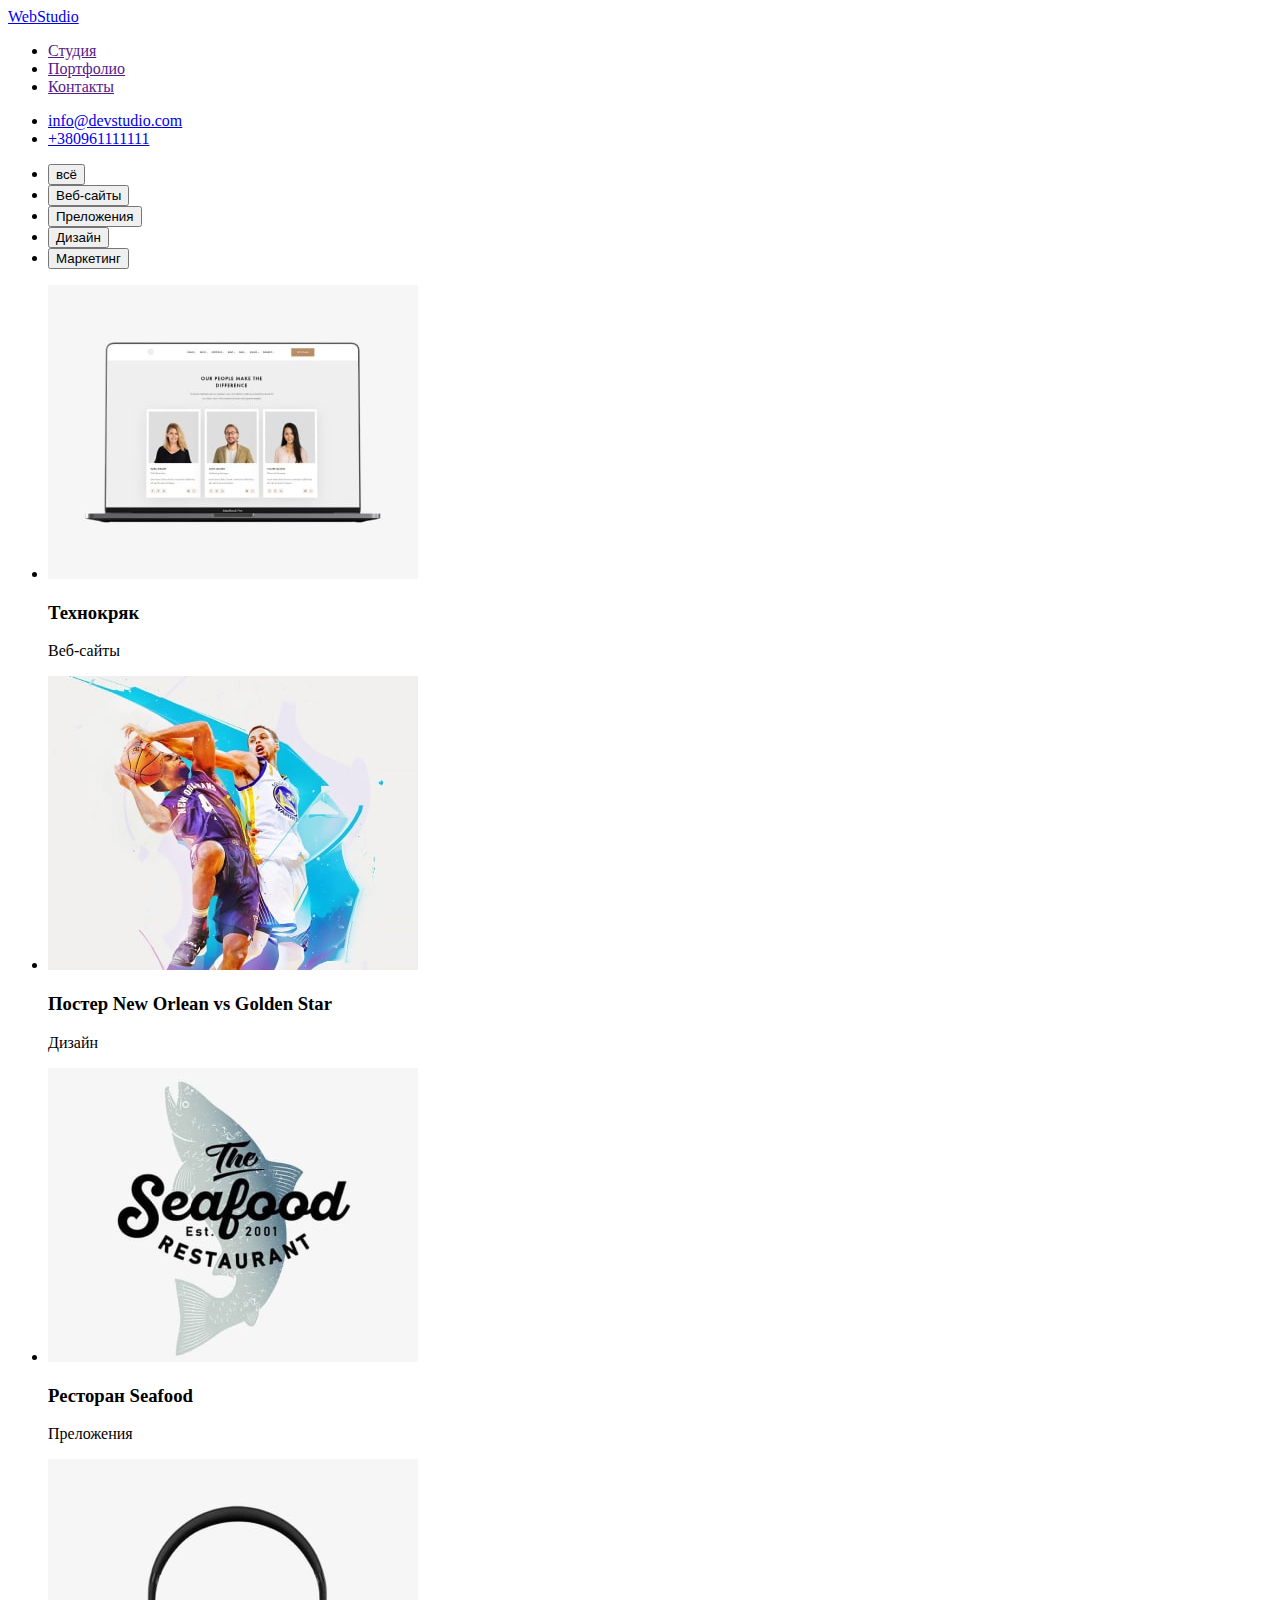
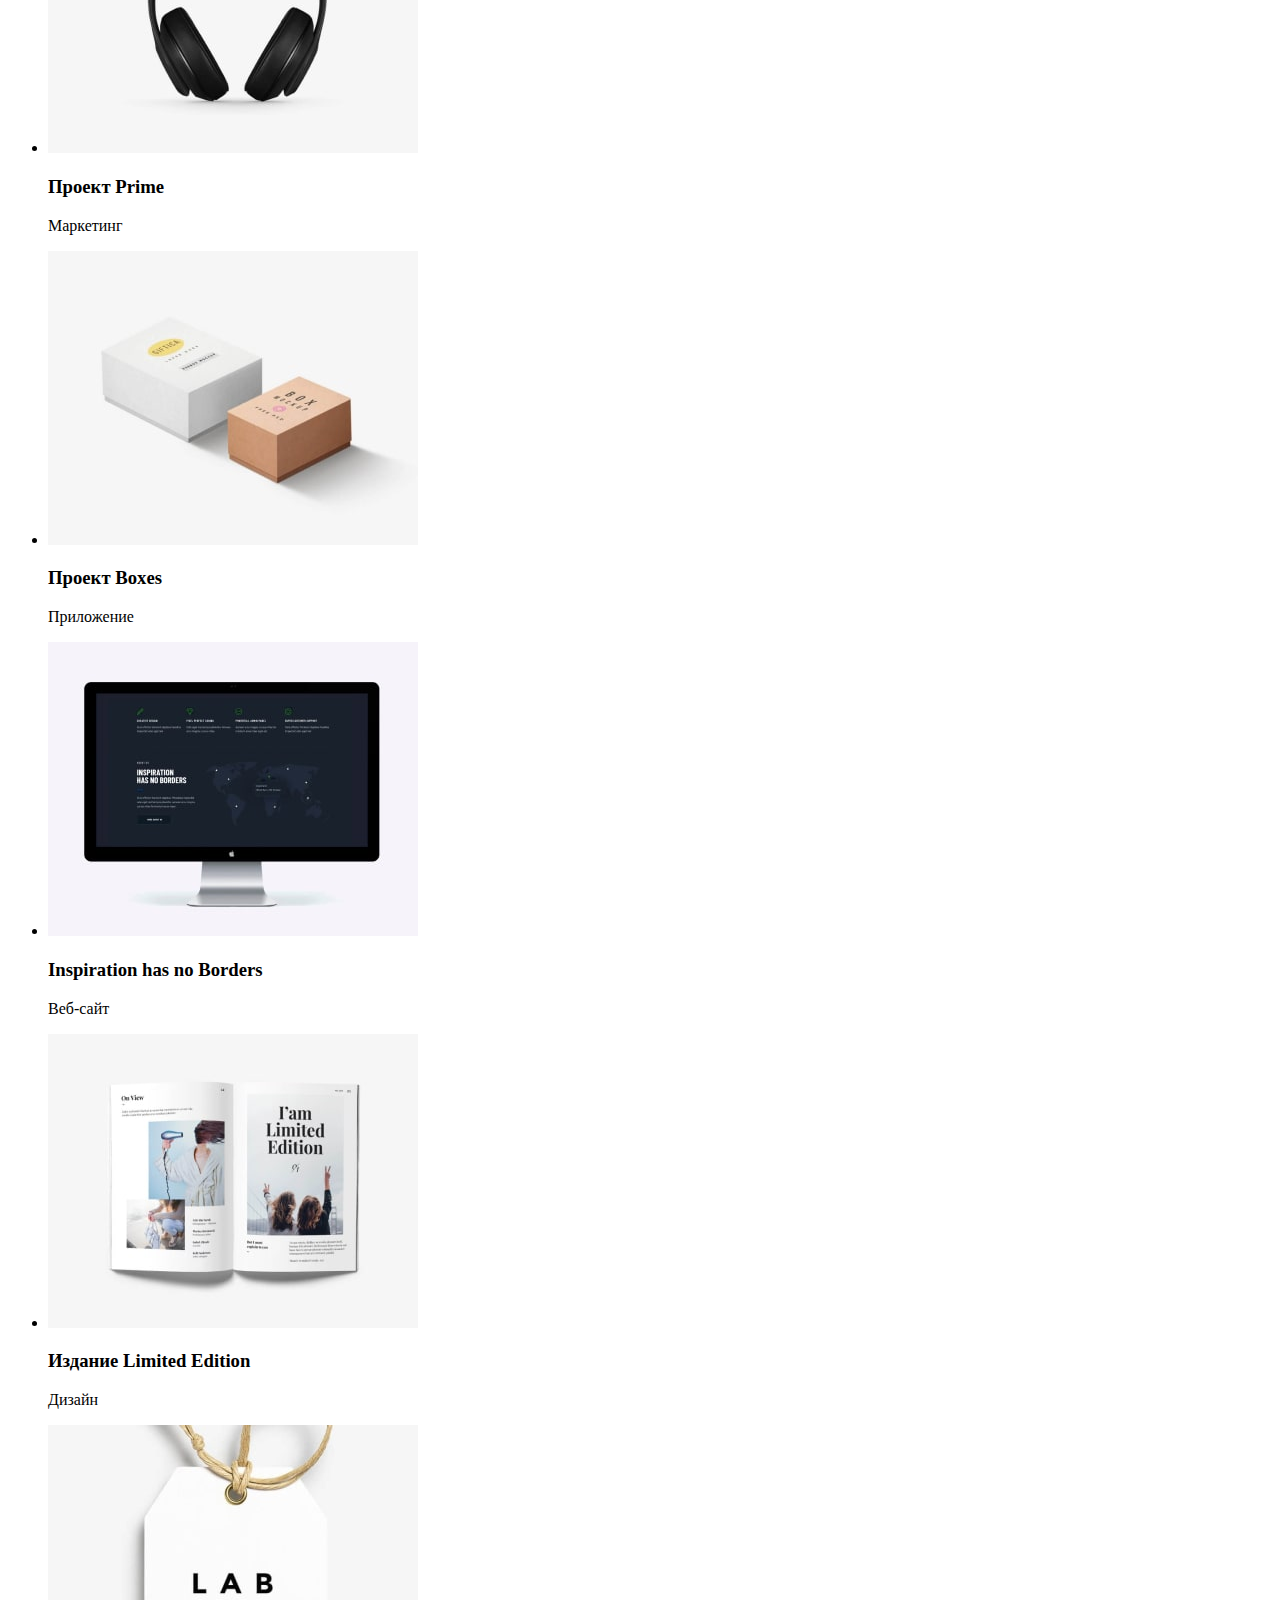
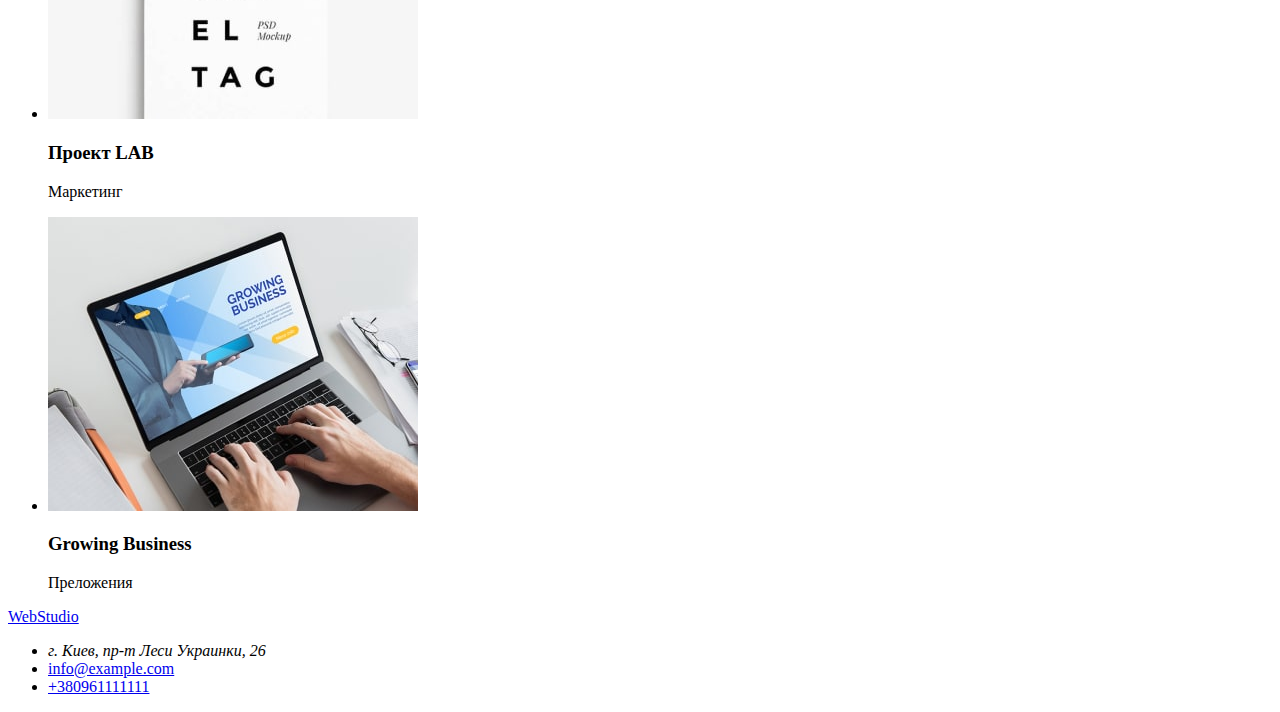
==== portfolio.html @ 6cdd1ad1 "part of CSS" ====
<!DOCTYPE html>
<html lang="ru">
    <head>
        <meta charset="UTF-8" />
        <meta http-equiv="X-UA-Compatible" content="IE=edge" />
        <meta name="viewport" content="width=device-width, initial-scale=1.0" />
        <title>Portfolio</title>
    </head>
    <body>
        <header>
            <nav>
                <a href="./index.html" class="logo">WebStudio</a>

                <ul class="site-nav list">
                    <li><a href="" class="link">Студия</a></li>
                    <li><a href="" class="link">Портфолио</a></li>
                    <li><a href="" class="link">Контакты</a></li>
                </ul>
            </nav>
            <ul class="auth-nav list">
                <li>
                <a href="mailto:info@devstudio.com">info@devstudio.com</a>
                </li>

                <li>
                <a href="tel:+380961111111">+380961111111</a>
                </li>
            </ul>
        </header>

        <!-- MAIN -->
        <main>
            <h1 hidden>Filter</h1>
            <div>
                <ul>
                    <li><button type="button">всё</button></li>
                    <li><button type="button">Веб-сайты</button></li>
                    <li><button type="button">Преложения</button></li>
                    <li><button type="button">Дизайн</button></li>
                    <li><button type="button">Маркетинг</button></li>
                </ul>
            </div>

            <section>
                <div>
                    <h2 hidden>Gallery</h2>
                    <ul>
                        <li>
                            <img src="./img/pf1.jpg"alt="технокряк" width="370" height="294" />
                            <h3 class="section-title">Технокряк</h3>
                            <p>Веб-сайты</p>
                        </li>
                    </ul>
                    <ul>
                        <li>
                            <img src="./img/pf2.jpg" alt="постер баскетбол" width="370" height="294" />
                            <h3 class="section-title">Постер New Orlean vs Golden Star</h3>
                            <p>Дизайн</p>
                        </li>
                    </ul>
                    <ul>
                        <li>
                            <img src="./img/pf3.jpg" alt="Ресторан Seafood" width="370" height="294" />
                            <h3 class="section-title">Ресторан Seafood</h3>
                            <p>Преложения</p>
                        </li>
                    </ul>
                    <ul>
                        <li>
                            <img src="./img/pf4.jpg" alt="Проект Prime" width="370" height="294" />
                            <h3 class="section-title">Проект Prime</h3>
                            <p>Маркетинг</p>
                        </li>
                    </ul>
                    <ul>
                        <li>
                            <img src="./img/pf5.jpg" alt="Проект Boxes" width="370" height="294" />
                            <h3 class="section-title">Проект Boxes</h3>
                            <p>Приложение</p>
                        </li>
                    </ul>
                    <ul>
                        <li>
                            <img src="./img/pf6.jpg" alt="Inspiration has no Borders" width="370" height="294" />
                            <h3 class="section-title">Inspiration has no Borders</h3>
                            <p>Веб-сайт</p>
                        </li>
                    </ul>
                    <ul>
                        <li>
                            <img src="./img/pf7.jpg" alt="Издание Limited Edition" width="370" height="294" />
                            <h3 class="section-title">Издание Limited Edition</h3>
                            <p>Дизайн</p>
                        </li>
                    </ul>
                    <ul>
                        <li>
                        <img src="./img/pf8.jpg" alt="Проект LAB" width="370" height="294" />
                        <h3 class="section-title">Проект LAB</h3>
                        <p>Маркетинг</p>
                        </li>
                    </ul>
                    <ul>
                        <li>
                            <img src="./img/pf9.jpg" alt="Growing Business" width="370" height="294" />
                            <h3 class="section-title">Growing Business</h3>
                            <p>Преложения</p>
                        </li>
                    </ul>
                </div>
            </section>
        </main>
        <!-- bottom line -->

        <footer>
        <a href="./index.html" class="logo">WebStudio</a>
        <ul>
            <li>
            <address>г. Киев, пр-т Леси Украинки, 26</address>
            </li>

            <li>
            <a href="mailto:info@example.com">info@example.com</a>
            </li>

            <li>
            <a href="tel:+380961111111">+380961111111</a>
            </li>
        </ul>
        </footer>
    </body>
</html>
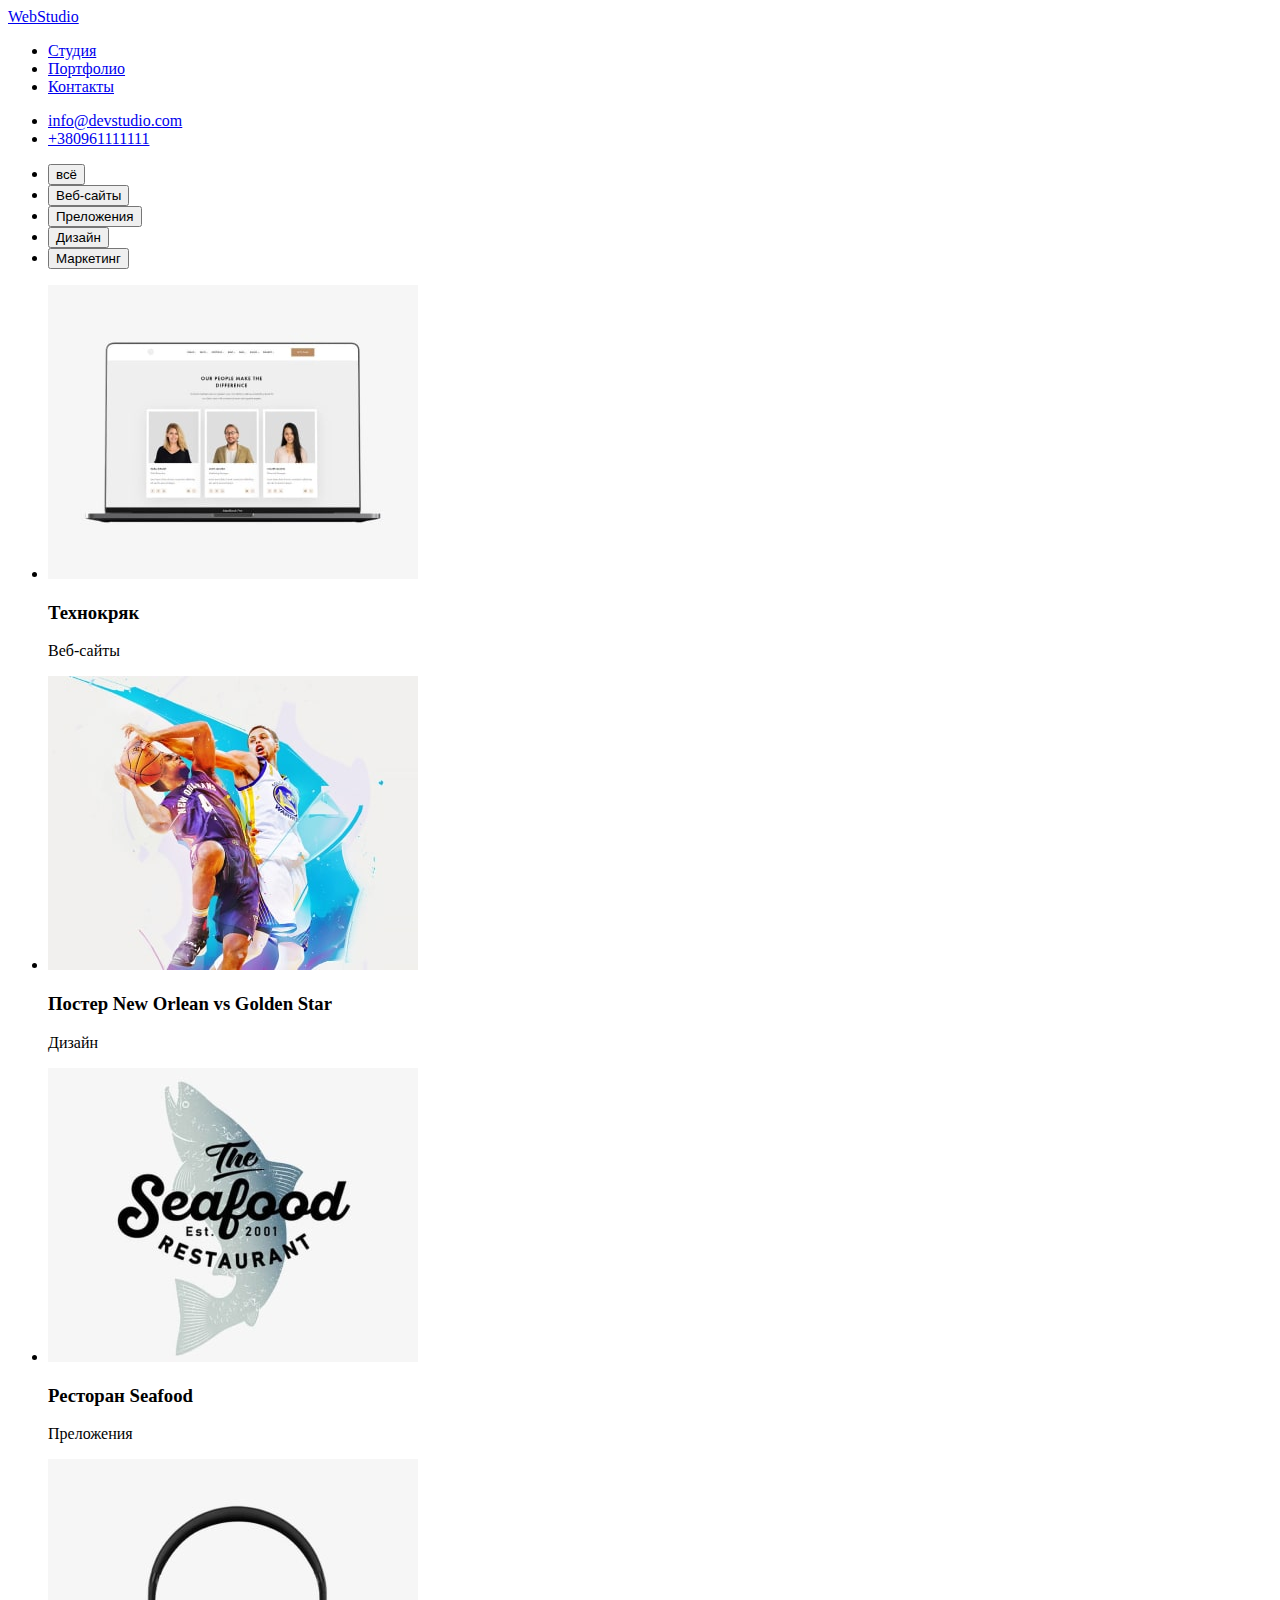
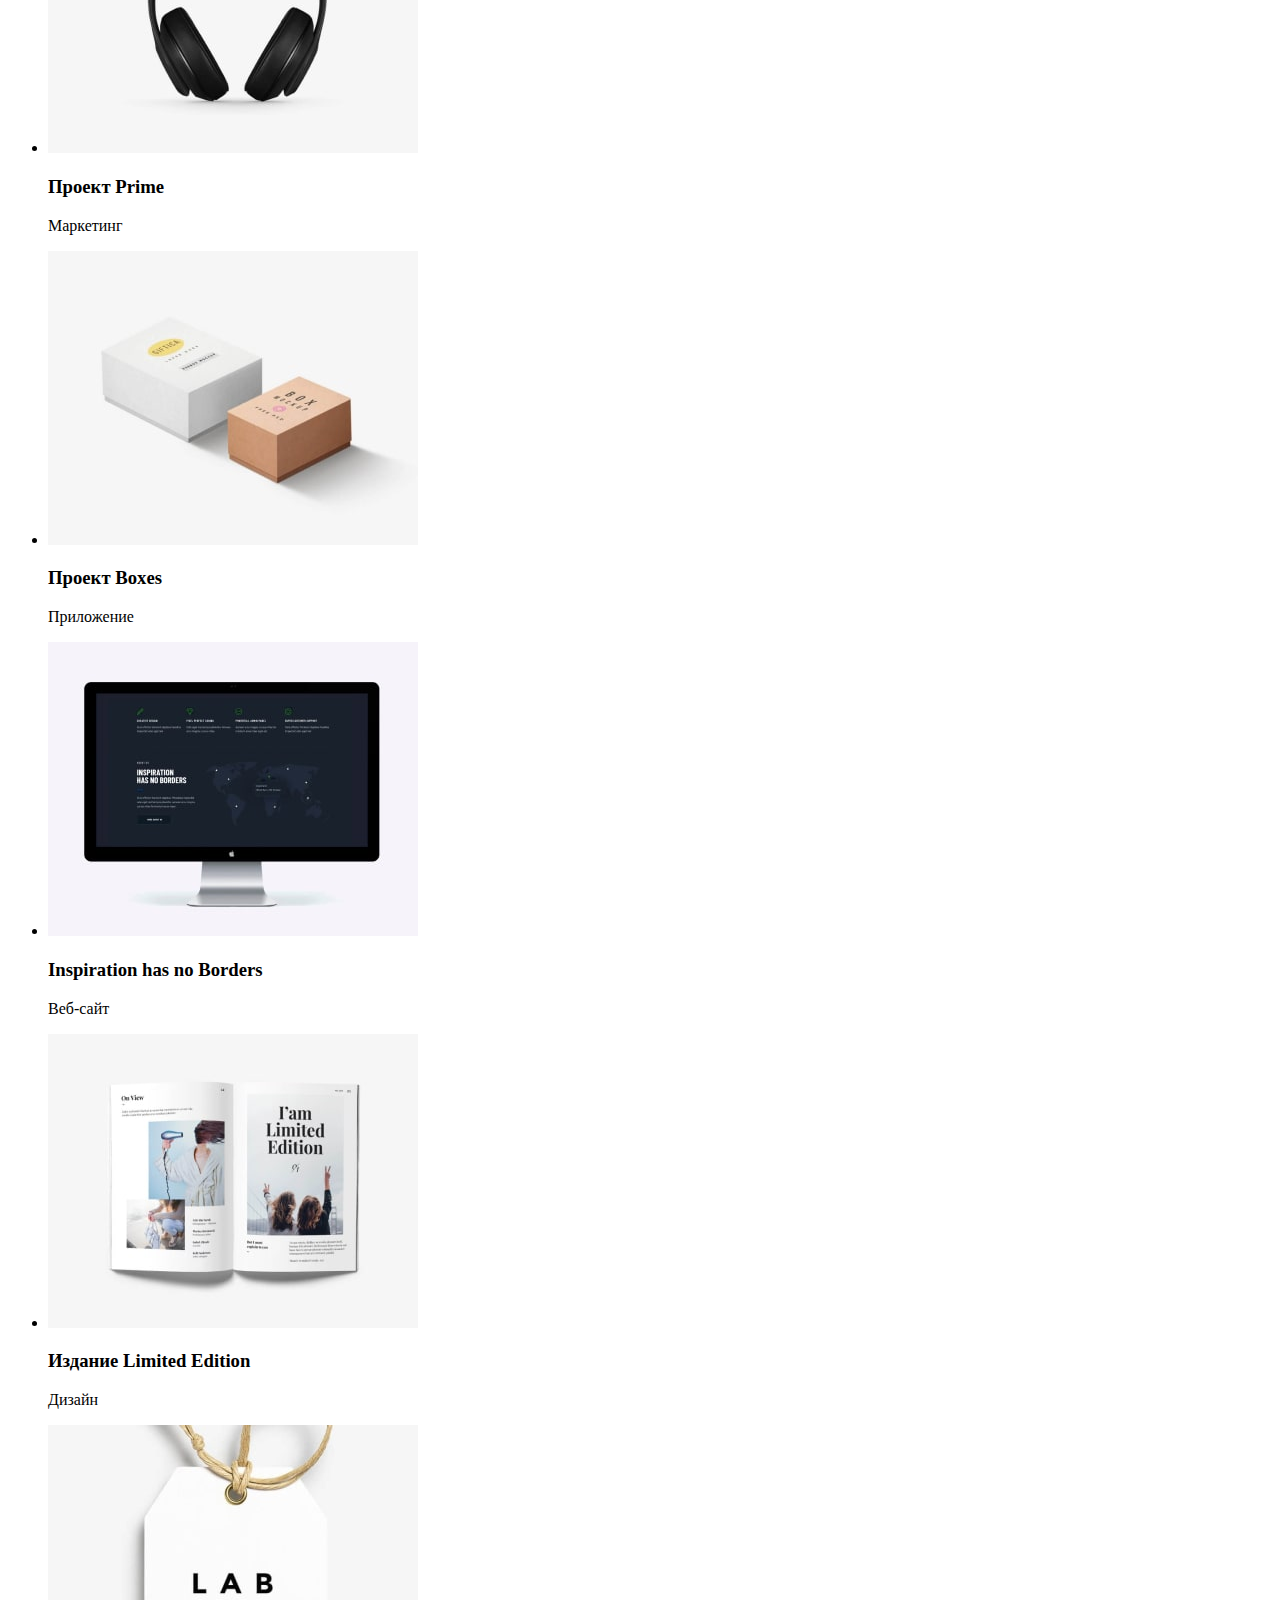
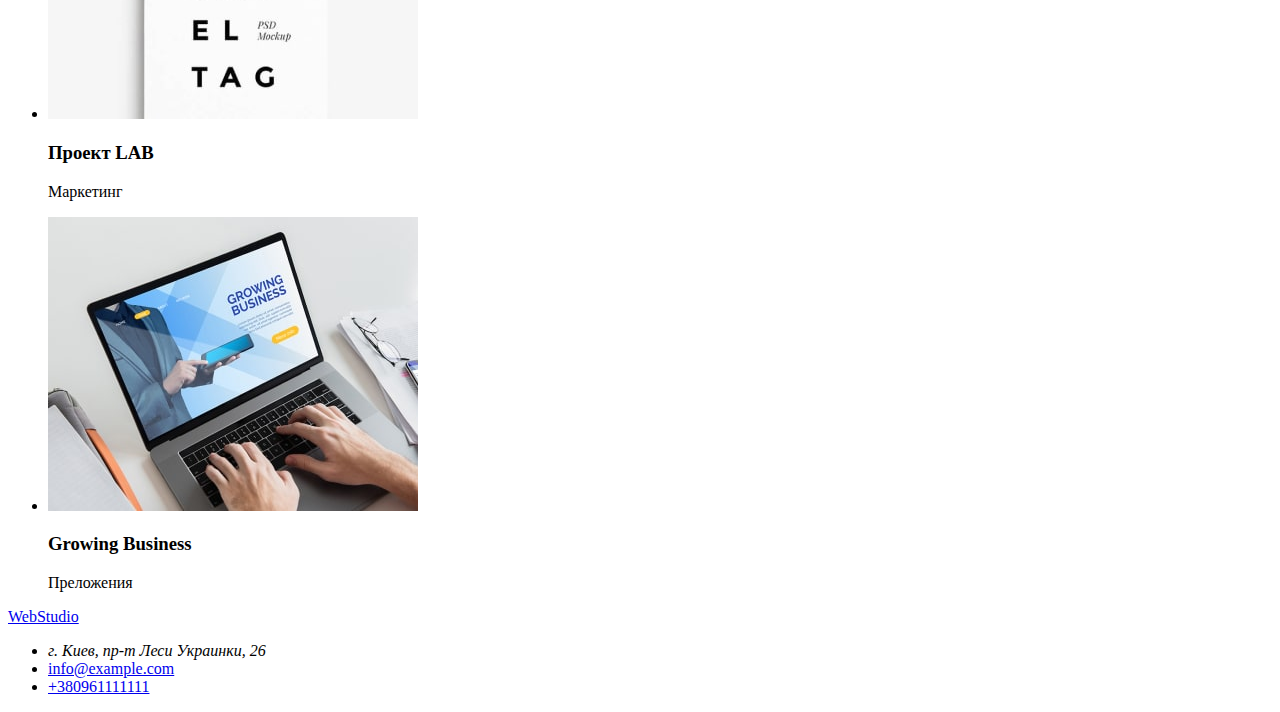
==== commit 62de67de: "the end 66%???" ====
--- a/portfolio.html
+++ b/portfolio.html
@@ -9,12 +9,12 @@
     <body>
         <header>
             <nav>
-                <a href="./index.html" class="logo">WebStudio</a>
+                <a href="./index.html" lang="en" class="logo">WebStudio</a>
 
                 <ul class="site-nav list">
-                    <li><a href="" class="link">Студия</a></li>
-                    <li><a href="" class="link">Портфолио</a></li>
-                    <li><a href="" class="link">Контакты</a></li>
+                    <li><a href="index.html" class="link">Студия</a></li>
+                    <li><a href="portfolio.html" class="link">Портфолио</a></li>
+                    <li><a href="#" class="link">Контакты</a></li>
                 </ul>
             </nav>
             <ul class="auth-nav list">
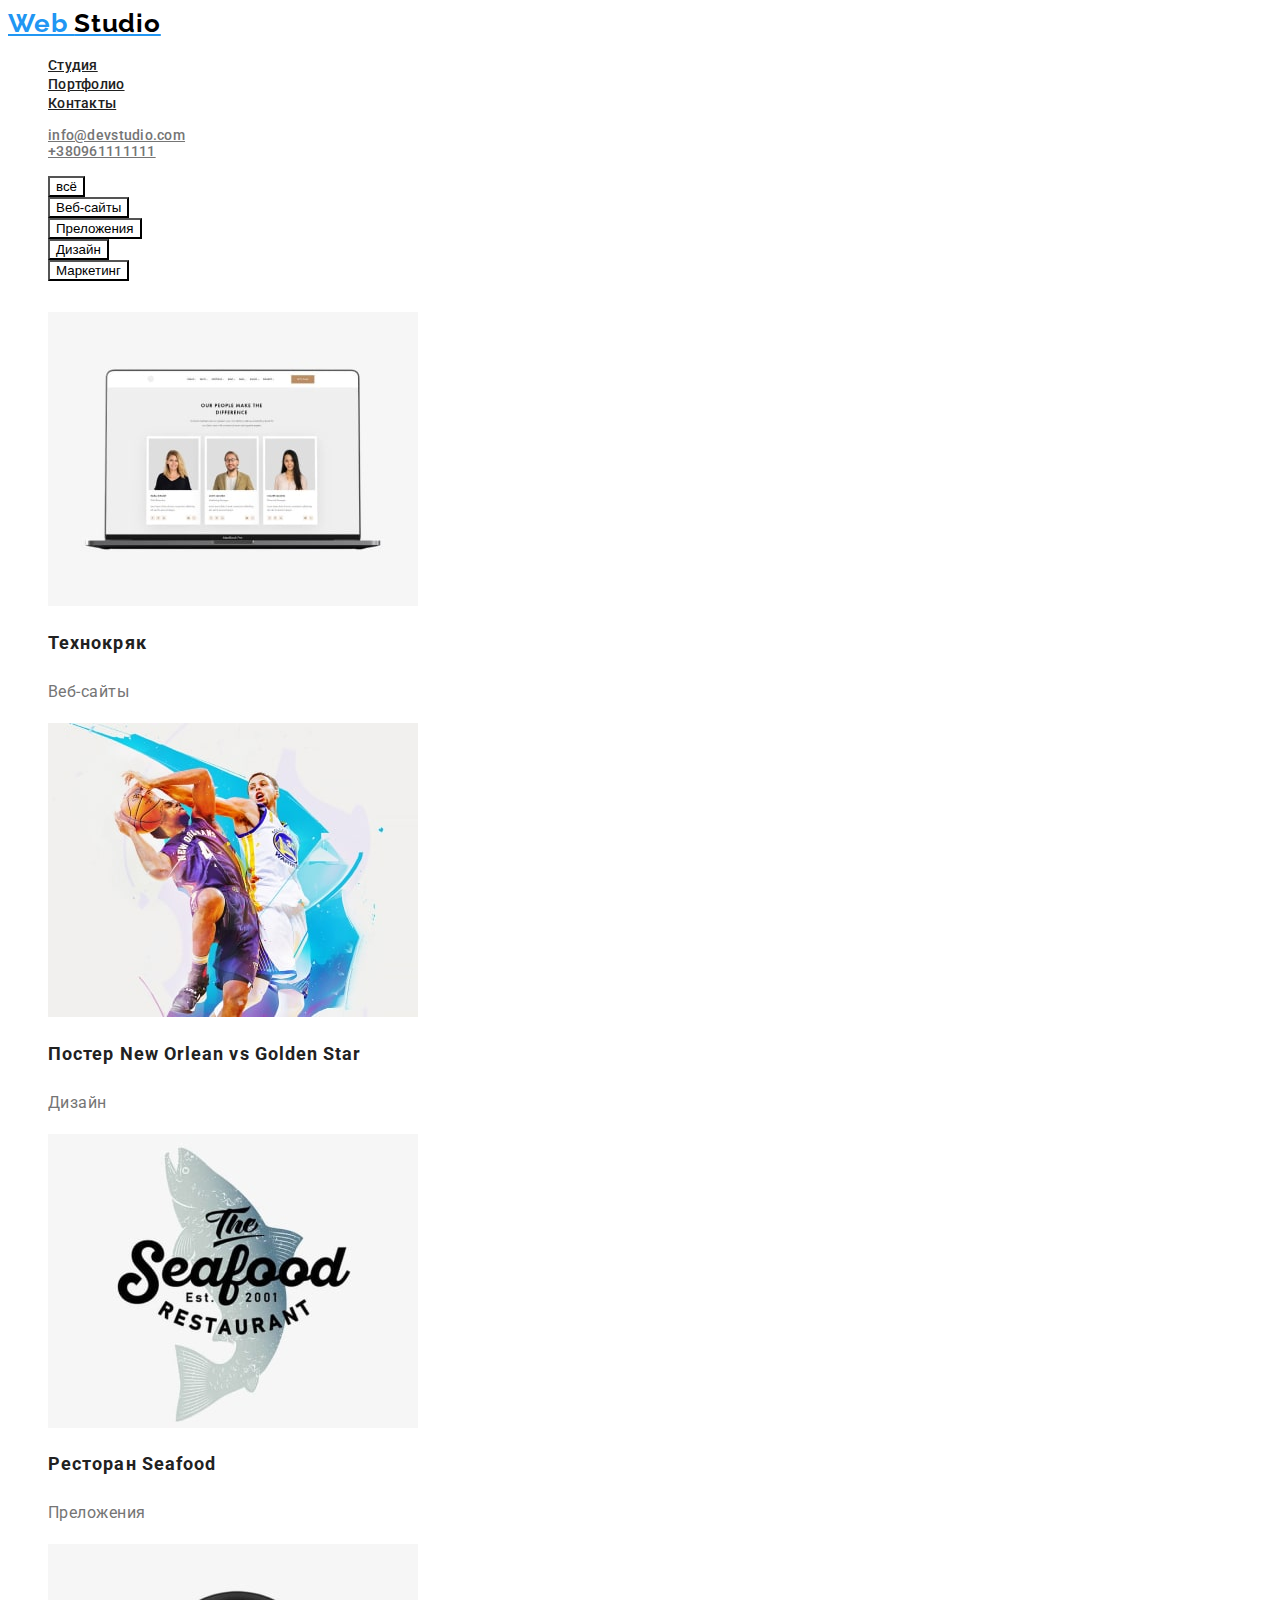
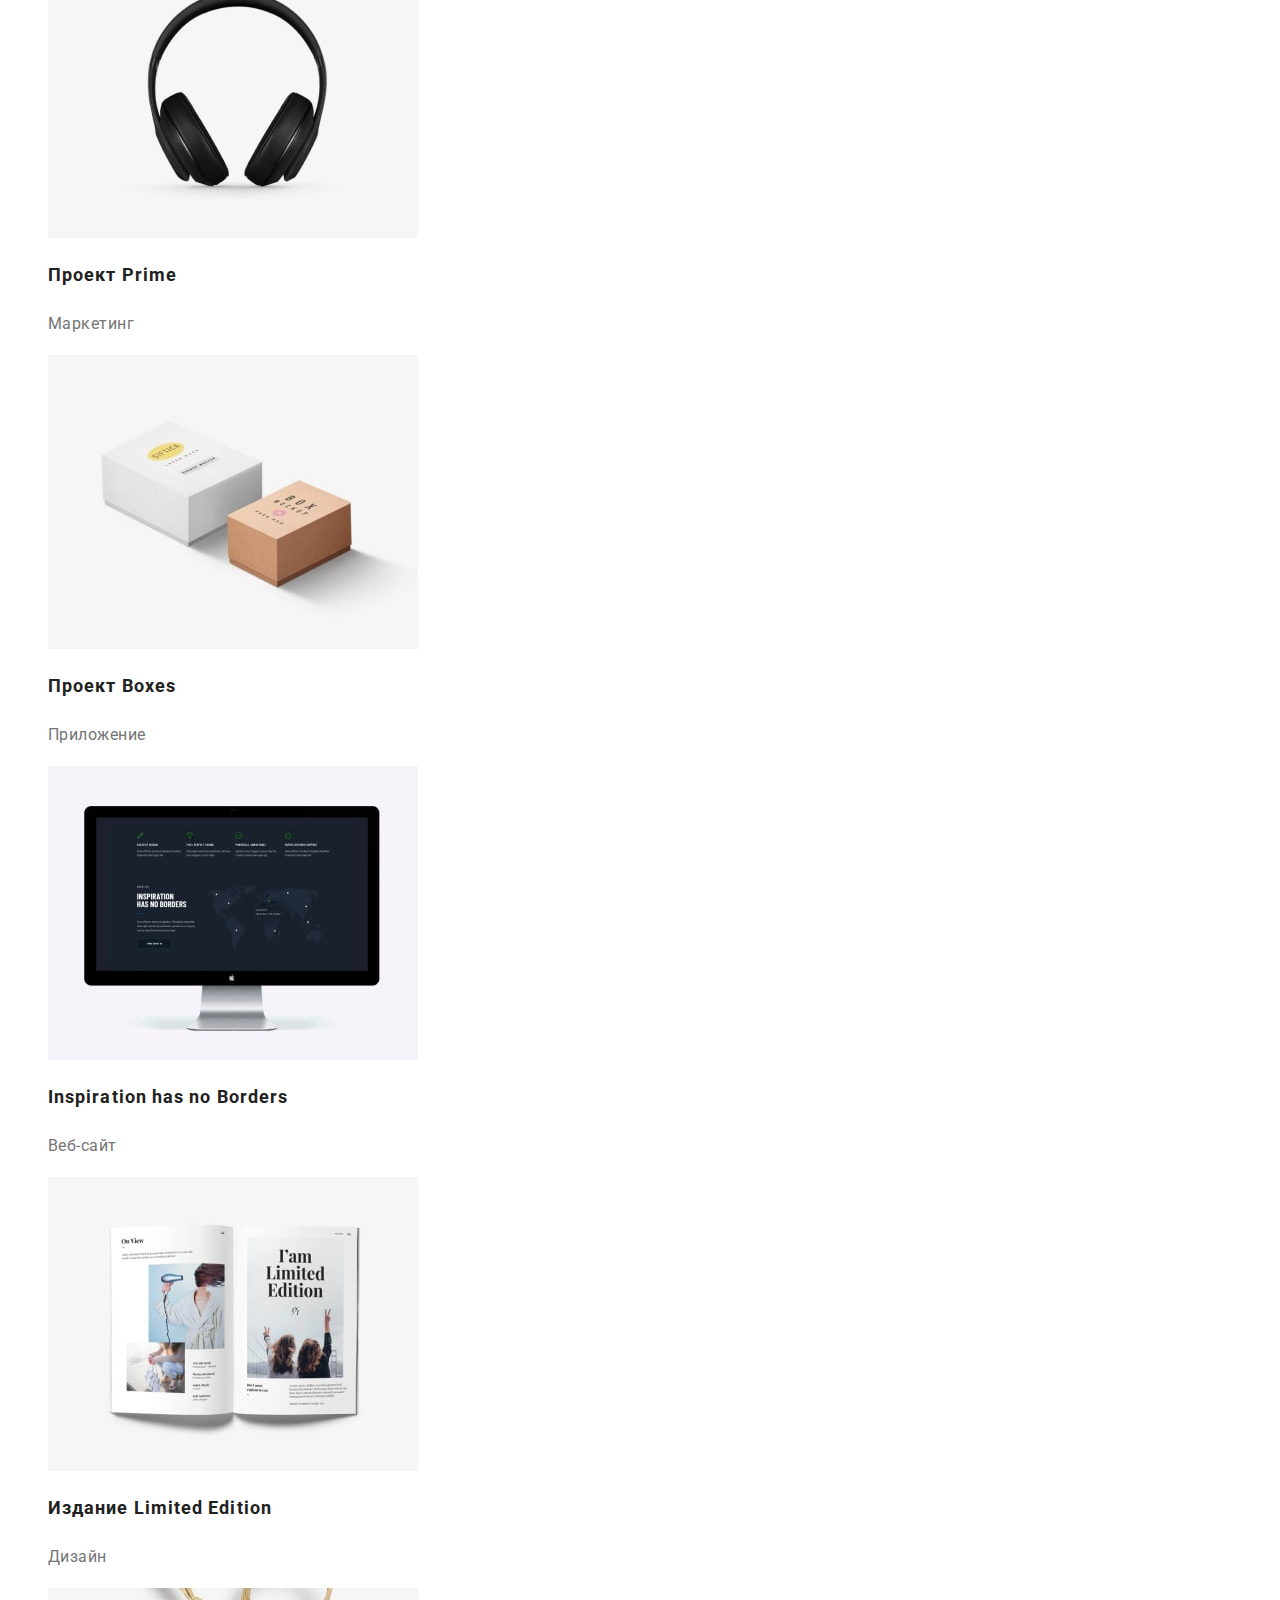
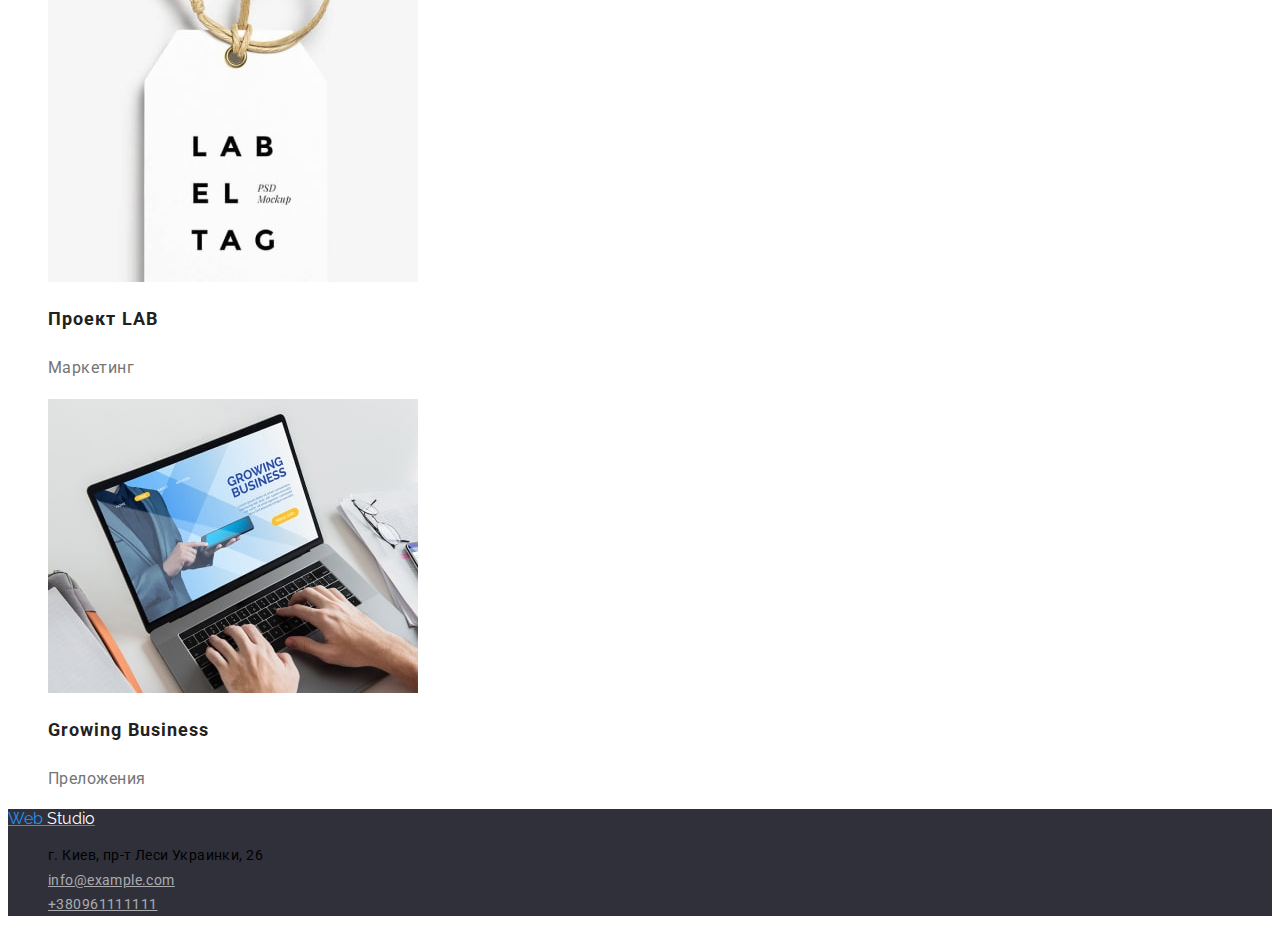
==== commit 9edfb293: "css in work" ====
--- a/portfolio.html
+++ b/portfolio.html
@@ -4,107 +4,119 @@
         <meta charset="UTF-8" />
         <meta http-equiv="X-UA-Compatible" content="IE=edge" />
         <meta name="viewport" content="width=device-width, initial-scale=1.0" />
-        <title>Portfolio</title>
+        <title>WebStudio</title>
+        <link rel="preconnect" href="https://fonts.googleapis.com" />
+        <link rel="preconnect" href="https://fonts.gstatic.com" crossorigin />
+        <link
+            href="https://fonts.googleapis.com/css2?family=Raleway:wght@700&family=Roboto:wght@400;500;700;900&display=swap"
+            rel="stylesheet" />
+
+        <link rel="stylesheet" href="./css/portfolio.css" />
     </head>
+
+        <!-- head line -->
+
     <body>
-        <header>
-            <nav>
-                <a href="./index.html" lang="en" class="logo">WebStudio</a>
-
-                <ul class="site-nav list">
-                    <li><a href="index.html" class="link">Студия</a></li>
-                    <li><a href="portfolio.html" class="link">Портфолио</a></li>
-                    <li><a href="#" class="link">Контакты</a></li>
+        <header class="header">
+            <nav class="header-nav">
+                <a href="./index.html" lang="en" class="header-logo">Web
+                    <span class="logo-accent">Studio</span></a>
+                <ul class="header-list">
+                    <li class="header-item"><a href="index.html" class="link">Студия</a></li>
+                    <li class="header-item"><a href="portfolio.html" class="link">Портфолио</a></li>
+                    <li class="header-item"><a href="#" class="link">Контакты</a></li>
                 </ul>
             </nav>
-            <ul class="auth-nav list">
-                <li>
-                <a href="mailto:info@devstudio.com">info@devstudio.com</a>
+            <ul class="contact">
+                <li class="contact-item">
+                    <a href="mailto:info@devstudio.com" class="contact-link">info@devstudio.com</a>
                 </li>
-
-                <li>
-                <a href="tel:+380961111111">+380961111111</a>
+        
+                <li class="contact-item">
+                    <a href="tel:+380961111111" class="contact-link">+380961111111</a>
                 </li>
             </ul>
         </header>
 
-        <!-- MAIN -->
+        <!-- FILTER -->
+
         <main>
-            <h1 hidden>Filter</h1>
-            <div>
-                <ul>
-                    <li><button type="button">всё</button></li>
-                    <li><button type="button">Веб-сайты</button></li>
-                    <li><button type="button">Преложения</button></li>
-                    <li><button type="button">Дизайн</button></li>
-                    <li><button type="button">Маркетинг</button></li>
+            <div class="filter">
+                <ul class="filter-list">
+                    <li class="filter-button"><button type="button" class="filter-link">всё</button></li>
+                    <li class="filter-button"><button type="button" class="filter-link">Веб-сайты</button></li>
+                    <li class="filter-button"><button type="button" class="filter-link">Преложения</button></li>
+                    <li class="filter-button"><button type="button" class="filter-link">Дизайн</button></li>
+                    <li class="filter-button"><button type="button" class="filter-link">Маркетинг</button></li>
                 </ul>
             </div>
 
+        <!-- MAIN -->
+
             <section>
-                <div>
-                    <h2 hidden>Gallery</h2>
-                    <ul>
-                        <li>
-                            <img src="./img/pf1.jpg"alt="технокряк" width="370" height="294" />
-                            <h3 class="section-title">Технокряк</h3>
-                            <p>Веб-сайты</p>
+                <div class="main">
+                    <h1 class="hidden-gallery">Gallery</h1>
+                    <ul class="main-list">
+                        <li class="main-item">
+                            <img class="main-icon" src="./img/pf1.jpg"alt="технокряк" width="370" height="294" />
+                            <h2 class="main-title">Технокряк</h2>
+                            <p class="main-text">Веб-сайты</p>
                         </li>
                     </ul>
                     <ul>
                         <li>
-                            <img src="./img/pf2.jpg" alt="постер баскетбол" width="370" height="294" />
-                            <h3 class="section-title">Постер New Orlean vs Golden Star</h3>
-                            <p>Дизайн</p>
+                            <img class="main-icon" src="./img/pf2.jpg" alt="постер баскетбол" width="370" height="294" />
+                            <h2 class="main-title">Постер <sapn lang="en">New Orlean vs Golden Star</sapn></h2>
+                            <p class="main-text">Дизайн</p>
                         </li>
                     </ul>
                     <ul>
                         <li>
-                            <img src="./img/pf3.jpg" alt="Ресторан Seafood" width="370" height="294" />
-                            <h3 class="section-title">Ресторан Seafood</h3>
-                            <p>Преложения</p>
+                            <img class="main-icon" src="./img/pf3.jpg" alt="Ресторан Seafood" width="370" height="294" />
+                            <h2 class="main-title">Ресторан <span lang="en">Seafood</span></h2>
+                            <p class="main-text">Преложения</p>
                         </li>
                     </ul>
                     <ul>
                         <li>
-                            <img src="./img/pf4.jpg" alt="Проект Prime" width="370" height="294" />
-                            <h3 class="section-title">Проект Prime</h3>
-                            <p>Маркетинг</p>
+                            <img class="main-icon" src="./img/pf4.jpg" alt="Проект Prime" width="370" height="294" />
+                            <h2 class="main-title">Проект <span lang="en">Prime</span></h2>
+                            <p class="main-text">Маркетинг</p>
                         </li>
                     </ul>
                     <ul>
                         <li>
-                            <img src="./img/pf5.jpg" alt="Проект Boxes" width="370" height="294" />
-                            <h3 class="section-title">Проект Boxes</h3>
-                            <p>Приложение</p>
+                            <img class="main-icon" src="./img/pf5.jpg" alt="Проект Boxes" width="370" height="294" />
+                            <h2 class="main-title">Проект <span lang="en">Boxes</span></h2>
+                            <p class="main-text">Приложение</p>
                         </li>
                     </ul>
                     <ul>
                         <li>
-                            <img src="./img/pf6.jpg" alt="Inspiration has no Borders" width="370" height="294" />
-                            <h3 class="section-title">Inspiration has no Borders</h3>
-                            <p>Веб-сайт</p>
+                            <img class="main-icon" src="./img/pf6.jpg" alt="Inspiration has no Borders" width="370" height="294" />
+                            <h2 class="main-title"><span lang="en">Inspiration has no Borders</span></h2>
+                            <p class="main-text">Веб-сайт</p>
                         </li>
                     </ul>
                     <ul>
                         <li>
-                            <img src="./img/pf7.jpg" alt="Издание Limited Edition" width="370" height="294" />
-                            <h3 class="section-title">Издание Limited Edition</h3>
-                            <p>Дизайн</p>
+                            <img class="main-icon" src="./img/pf7.jpg" alt="Издание Limited Edition" width="370" height="294" />
+                            <h2 class="main-title">Издание <span lang="en">Limited Edition</span></h2>
+                            <p class="main-text">Дизайн</p>
                         </li>
                     </ul>
                     <ul>
                         <li>
-                        <img src="./img/pf8.jpg" alt="Проект LAB" width="370" height="294" />
-                        <h3 class="section-title">Проект LAB</h3>
-                        <p>Маркетинг</p>
+                            <img class="main-icon" src="./img/pf8.jpg" alt="Проект LAB" width="370" height="294" />
+                            <h2 class="main-title">Проект <span lang="en">LAB</span></h2>
+                            <p class="main-text">Маркетинг</p>
                         </li>
                     </ul>
                     <ul>
                         <li>
-                            <img src="./img/pf9.jpg" alt="Growing Business" width="370" height="294" />
-                            <h3 class="section-title">Growing Business</h3>
-                            <p>Преложения</p>
+                            <img class="main-icon" src="./img/pf9.jpg" alt="Growing Business" width="370" height="294" />
+                            <h2 class="main-title"><span lang="en">Growing Business</span></h2>
+                            <p class="main-text">Преложения</p>
                         </li>
                     </ul>
                 </div>
@@ -112,21 +124,16 @@
         </main>
         <!-- bottom line -->
 
-        <footer>
-        <a href="./index.html" class="logo">WebStudio</a>
-        <ul>
-            <li>
-            <address>г. Киев, пр-т Леси Украинки, 26</address>
-            </li>
-
-            <li>
-            <a href="mailto:info@example.com">info@example.com</a>
-            </li>
-
-            <li>
-            <a href="tel:+380961111111">+380961111111</a>
-            </li>
-        </ul>
+        <footer class="footer-section">
+            <a href="./index.html" lang="en" class="footer-logo">Web
+                <span class="accent-logo">Studio</span></a>
+            <address>
+                <ul>
+                    <li class="adress-title">г. Киев, пр-т Леси Украинки, 26</li>
+                    <li><a href="mailto:info@example.com" class="contact-adress">info@example.com</a></li>
+                    <li><a href="tel:+380961111111" class="contact-adress">+380961111111</a></li>
+                </ul>
+            </address>
         </footer>
     </body>
 </html>
--- a/css/portfolio.css
+++ b/css/portfolio.css
@@ -0,0 +1,148 @@
+:root {
+    --main-color: # 
+    --secondary-color: #;
+}
+
+body {
+    background-color: #ffffff;
+    color: var(--main-color);
+    font-family: Roboto, sans-serif;
+    Font: Roboto; 
+    Weight: 500, Medium;
+}
+
+ul {
+    list-style: none;
+}
+
+/*-----------------LOGO------------------------*/
+
+.header-logo {
+    color: #2196f3;
+    font-family: Raleway, sans-serif;
+    font-style: normal;
+    font-weight: 700;
+    font-size: 26px;
+    line-height: 1.19;
+    letter-spacing: 0.03em;
+}
+
+.logo-accent {
+    color: #000000;
+    font-family: Raleway, sans-serif;
+    font-style: normal;
+    font-weight: 700;
+    font-size: 26px;
+    line-height: 1.19;
+    letter-spacing: 0.03em;
+}
+
+/*-----------------HEADER-------------------*/
+
+.header-item .link:hover,
+.header-item .link:focus {
+    color: #2196f3;
+}
+
+.header-item .link {
+    font-style: normal;
+    font-weight: 500;
+    font-size: 14px;
+    line-height: 1.14px;
+    letter-spacing: 0.02em;
+    color: #212121;
+}
+
+.contact,
+.contact-item .contact-link:hover,
+.contact-item .contact-link:focus {
+    color: #2196f3;
+}
+
+.contact,
+.contact-item .contact-link,
+.contact-item .contact-link {
+    font-style: normal;
+    font-weight: 500;
+    font-size: 14px;
+    line-height: 1.14;
+    letter-spacing: 0.02em;
+    color: #757575;
+}
+
+/*-----------------FILTER------------------------*/
+
+.hidden-gallery {
+    width: 1px;
+    height: 1px;
+    overflow: hidden;
+    opacity: 0;
+    margin: -1px;
+}
+
+.filter-link{
+    background-color: #ffffff;
+}
+
+.filter-button:hover,
+.filter-button:focus{
+    color: #2196f3;
+}
+
+.filter-link:hover,
+.filter-link:focus {
+    color: #ffffff;
+}
+/*---font-family: inherit;---*/
+/*-----------------MAIN--------------------------*/
+
+.main-title {
+    font-style: normal;
+    font-weight: 700;
+    font-size: 18px;
+    line-height: 2;
+    letter-spacing: 0.06em;
+    color: #212121;
+}
+
+.main-text {
+    font-style: normal;
+    font-weight: 400;
+    font-size: 16px;
+    line-height: 1.87;
+    letter-spacing: 0.03em;
+    color: #757575;
+}
+/*-----------------FOOTER------------------------*/
+
+.footer-section {
+    background-color: #2F303A;
+}
+
+.footer-logo {
+    color: #2196f3;
+    font-family: Raleway, sans-serif;
+}
+
+.accent-logo {
+    color: #ffffff;
+    font-family: Raleway, sans-serif;
+}
+
+.adress-title {
+    font-style: normal;
+    font-weight: 400;
+    font-size: 14px;
+    line-height: 1.71;
+    letter-spacing: 0.03em;
+    color: #000000;
+}
+
+.contact-adress {
+    font-style: normal;
+    font-weight: 400;
+    font-size: 14px;
+    line-height: 24px;
+    letter-spacing: 0.03em;
+    color: rgba(255, 255, 255, 0.6);
+}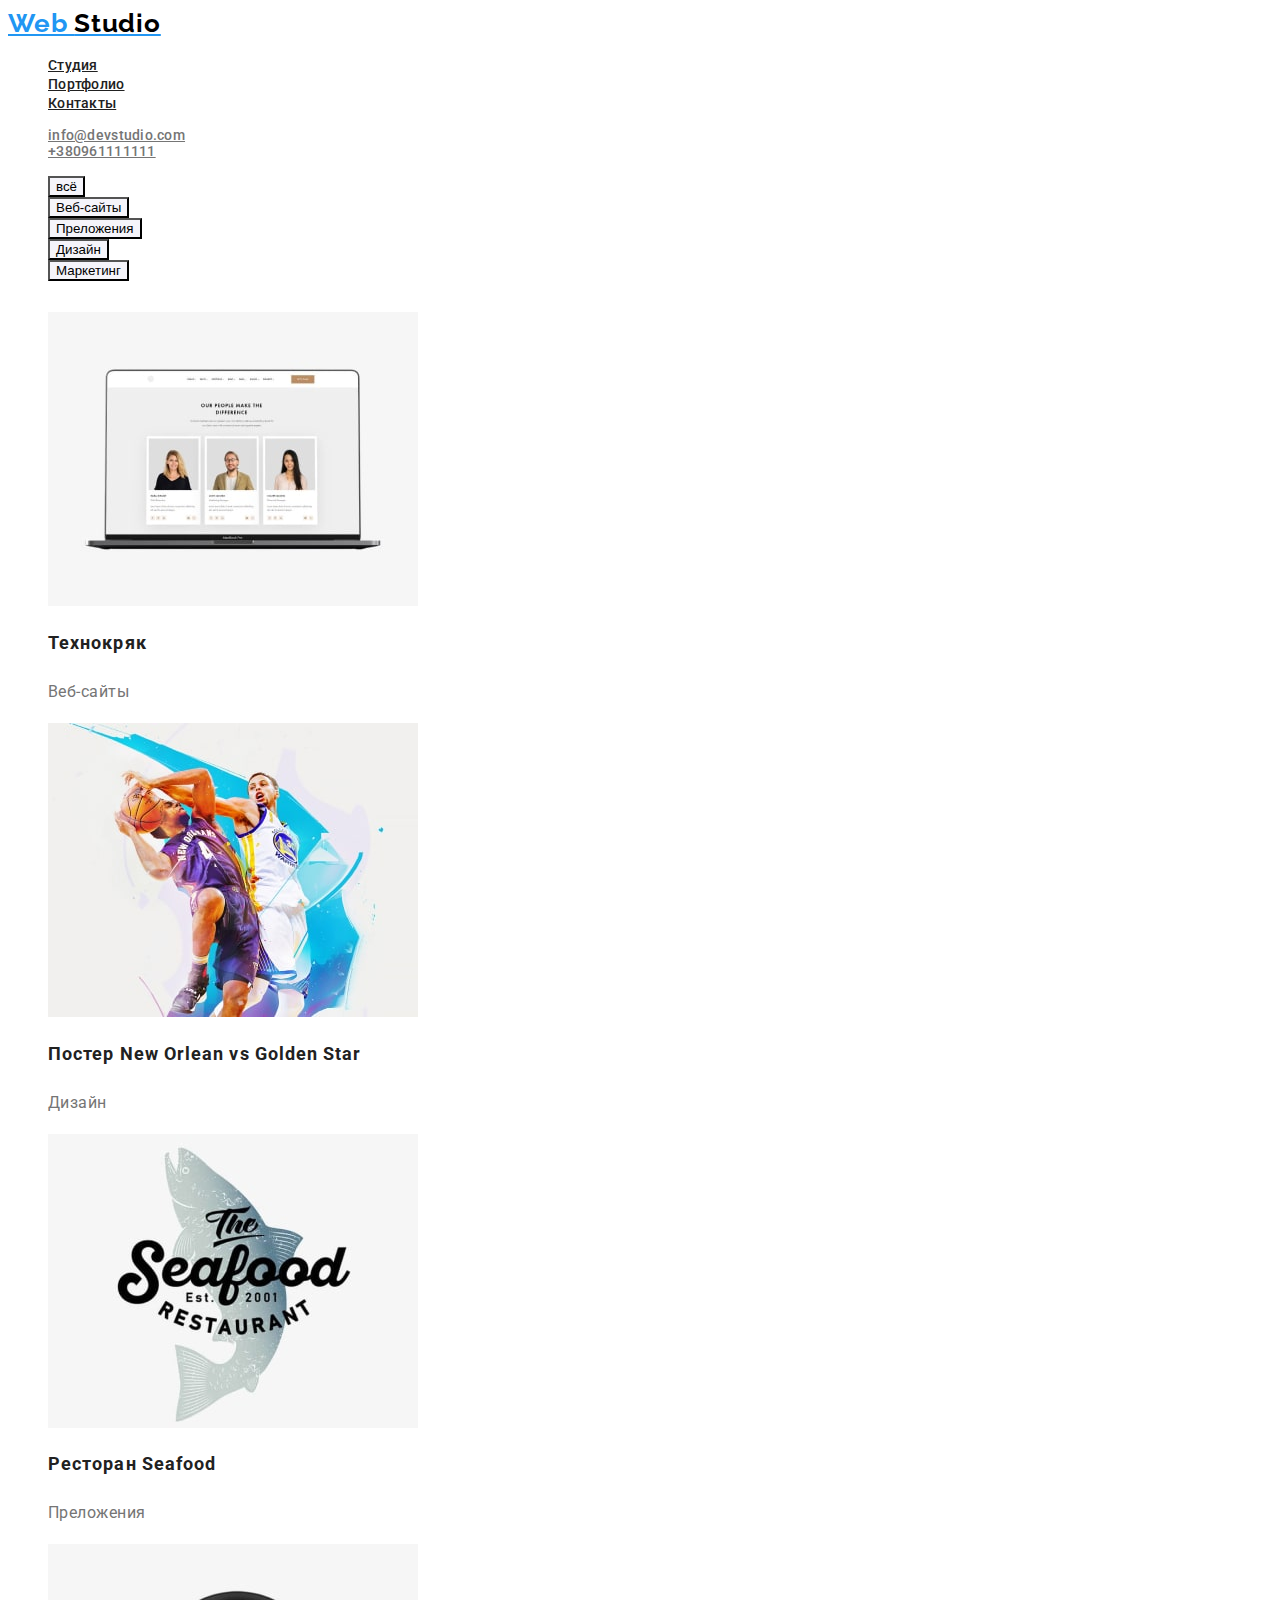
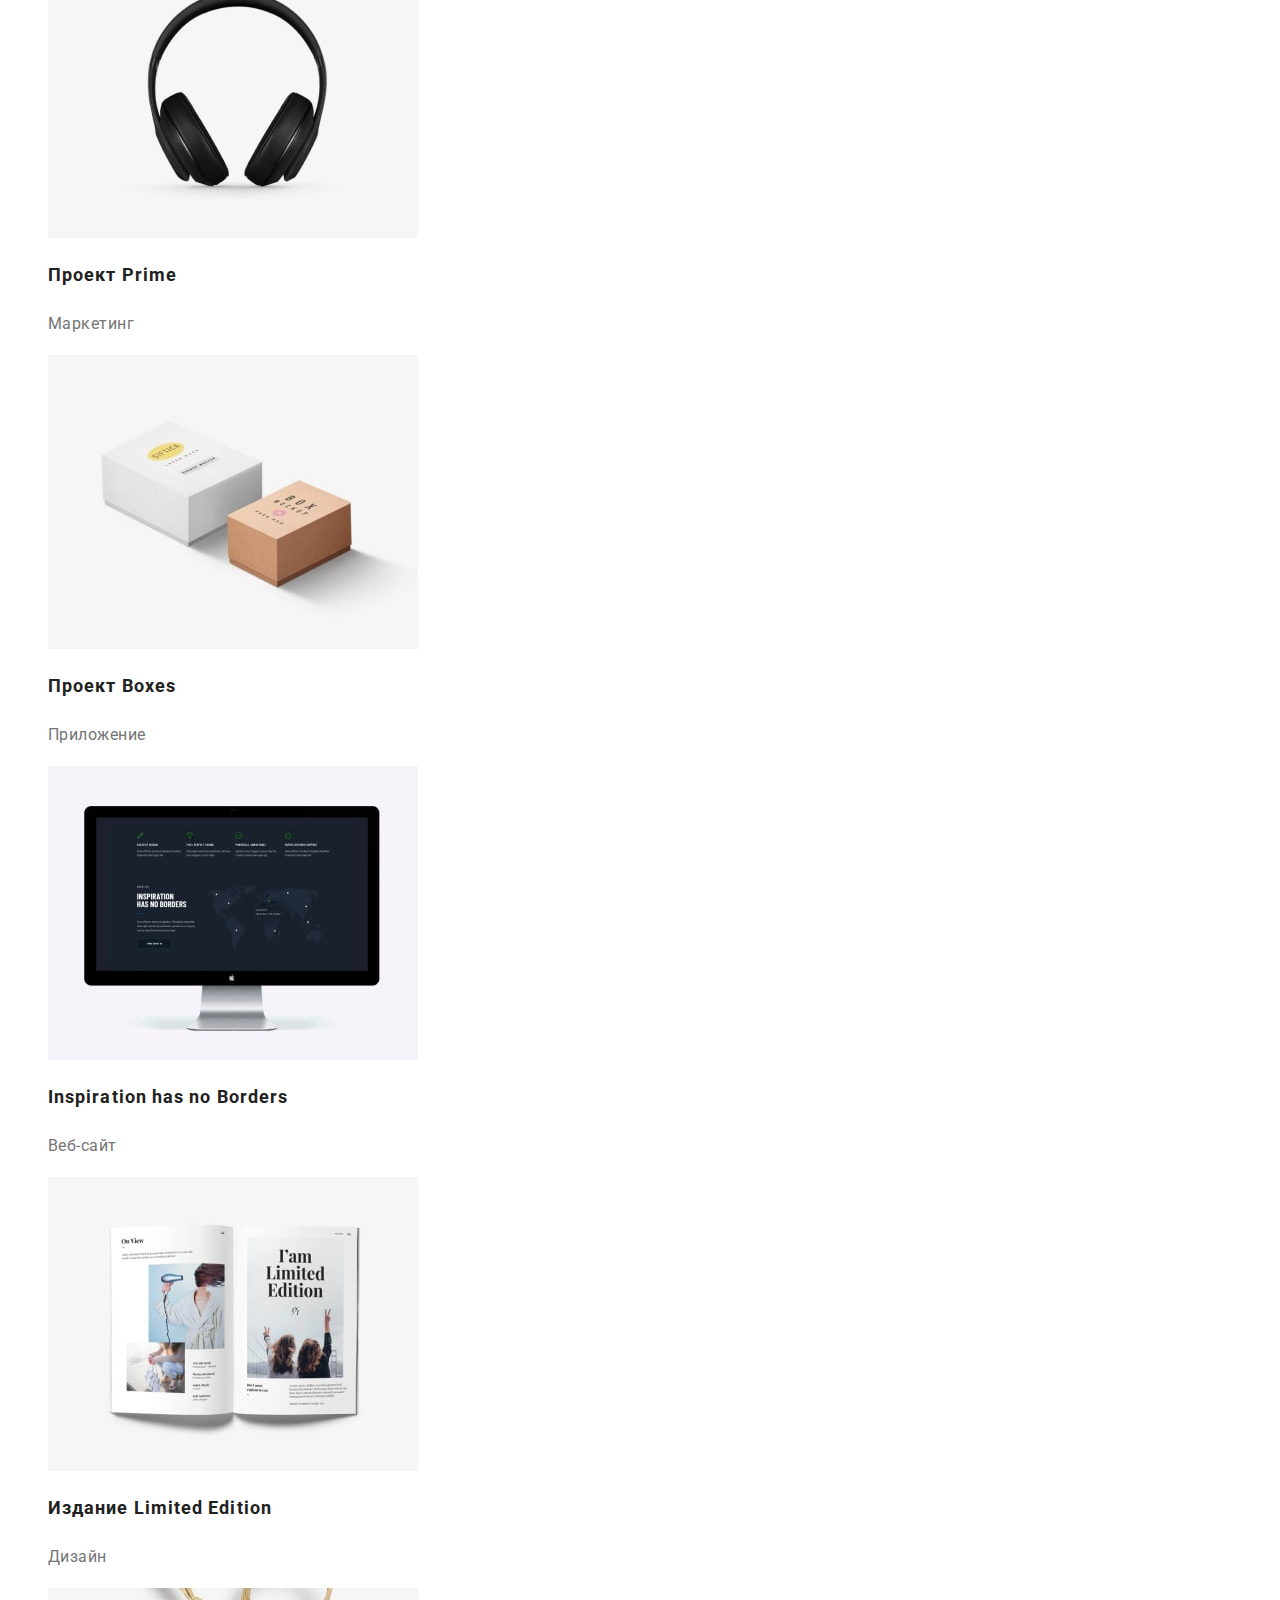
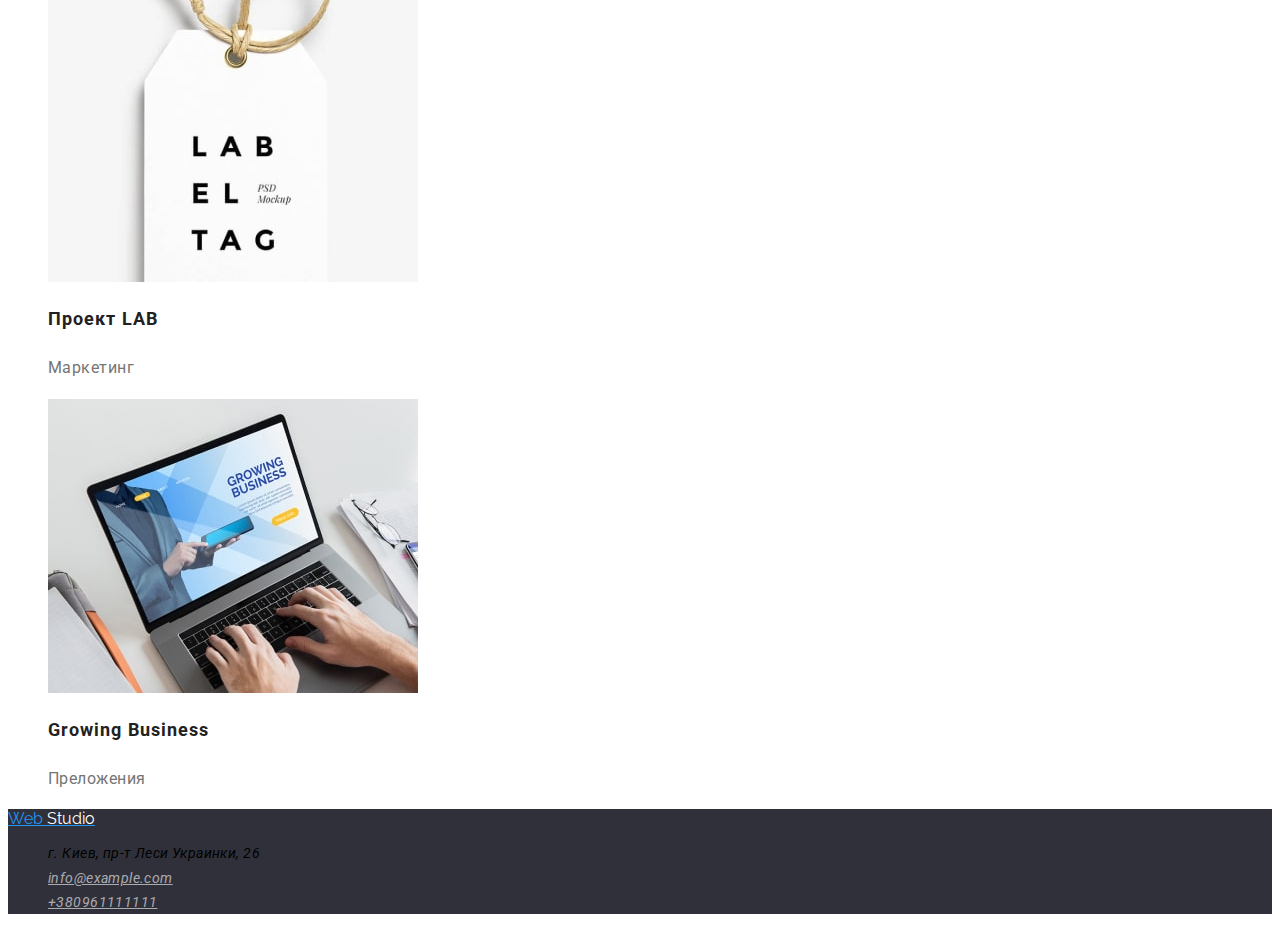
==== commit cbecfafd: "ready for test" ====
--- a/portfolio.html
+++ b/portfolio.html
@@ -11,7 +11,7 @@
             href="https://fonts.googleapis.com/css2?family=Raleway:wght@700&family=Roboto:wght@400;500;700;900&display=swap"
             rel="stylesheet" />
 
-        <link rel="stylesheet" href="./css/portfolio.css" />
+        <link rel="stylesheet" href="./css/styles.css" />
     </head>
 
         <!-- head line -->
@@ -122,18 +122,20 @@
                 </div>
             </section>
         </main>
-        <!-- bottom line -->
+        <!-- FOOTER -->
 
         <footer class="footer-section">
             <a href="./index.html" lang="en" class="footer-logo">Web
                 <span class="accent-logo">Studio</span></a>
             <address>
-                <ul>
+                <ul class="adress">
                     <li class="adress-title">г. Киев, пр-т Леси Украинки, 26</li>
-                    <li><a href="mailto:info@example.com" class="contact-adress">info@example.com</a></li>
-                    <li><a href="tel:+380961111111" class="contact-adress">+380961111111</a></li>
+                    <li class="contact-adress">
+                        <a href="mailto:info@example.com" class="contact-link">info@example.com</a></li>
+                    <li class="contact-adress">
+                        <a href="tel:+380961111111" class="contact-link">+380961111111</a></li>
                 </ul>
             </address>
         </footer>
     </body>
-</html>
+</html>--- a/css/styles.css
+++ b/css/styles.css
@@ -0,0 +1,346 @@
+:root {
+    --main-color: #2196f3;
+    --secondary-color: #000000;
+    --headertext-color: #212121;
+    --text-color: #757575;
+    --light-color: #ffffff;
+    --background-color: #2F303A;
+}
+
+body {
+    background-color: #fff;
+    color: var(--main-color);
+    font-family: Roboto, sans-serif;
+    font-weight: 400, Regular;
+    font-style: normal;
+    color: var(--main-color);
+}
+
+ul {
+    list-style: none;
+}
+
+/*-----------------LOGO------------------------*/
+
+.header-logo {
+    color: var(--main-color);
+    font-family: Raleway, sans-serif;
+    font-weight: 700;
+    font-size: 26px;
+    line-height: 1.19;
+    letter-spacing: 0.03em;
+}
+
+.logo-accent {
+    color: var(--secondary-color);
+    font-family: Raleway, sans-serif;
+    font-weight: 700;
+    font-size: 26px;
+    line-height: 1.19;
+    letter-spacing: 0.03em;
+}
+/*-----------------HEADER-------------------*/
+
+.header-item .link:hover,
+.header-item .link:focus {
+    color: var(--main-color);
+}
+
+.header-item .link {
+    font-weight: 500;
+    font-size: 14px;
+    line-height: 1.14px;
+    letter-spacing: 0.02em;
+    color: var(--headertext-color);
+}
+
+.contact,
+.contact-item .contact-link:hover,
+.contact-item .contact-link:focus {
+    color: var(--main-color);
+}
+
+.contact,
+.contact-item .contact-link,
+.contact-item .contact-link {
+    font-weight: 500;
+    font-size: 14px;
+    line-height: 1.14;
+    letter-spacing: 0.02em;
+    color: var(--text-color);
+}
+
+/*-----------------HERO--------------------------*/
+
+.hero {
+    background-color: var(--background-color);
+}
+
+.hero-title {
+    font-weight: 900;
+    font-size: 44px;
+    line-height: 1.36px;
+    text-align: center;
+    letter-spacing: 0.06em;
+    text-transform: uppercase;
+    
+}
+
+.hero-button {
+    background-color: var(--main-color);
+    color: var(--light-color);
+    font-weight: 700;
+    font-size: 16px;
+    line-height: 1.87;    
+    display: flex;
+    align-items: center;
+    text-align: center;
+    letter-spacing: 0.06em;
+}
+
+/*-----------------FEATURES----------------------*/
+
+.hidden-title {
+    width: 1px;
+    height: 1px;
+    overflow: hidden;
+    opacity: 0;
+    margin: -1px;
+}
+
+.title {
+    font-weight: 700;
+    font-size: 14px;
+    line-height: 1.14;
+    letter-spacing: 0.03em;
+    text-transform: uppercase;
+    color: var(--headertext-color);
+}
+
+.feature-text {
+    font-size: 14px;
+    line-height: 1.71;
+    letter-spacing: 0.03em;
+    color: var(--text-color);
+}
+/*-----------------SERVICE-----------------------*/
+
+.work-title {
+    font-weight: 700;
+    font-size: 36px;
+    line-height: 1.16;
+    text-align: center;
+    letter-spacing: 0.03em;
+    color: var(--secondary-color);
+}
+
+/*-----------------TEAM-SPACE--------------------*/
+
+.team-title {
+    font-weight: 700;
+    font-size: 36px;
+    line-height: 1.16;
+    text-align: center;
+    letter-spacing: 0.03em;
+    color: var(--headertext-color);
+}
+
+.name-title {
+    font-weight: 500;
+    font-size: 16px;
+    line-height: 1.18;
+    text-align: center;
+    letter-spacing: 0.03em;
+    color: var(--secondary-color);
+}
+
+.team-text {
+    font-size: 16px;
+    line-height: 19px;
+    text-align: center;
+    letter-spacing: 0.03em;
+    color: var(--text-color);
+}
+
+/*-----------------FOOTER------------------------*/
+
+.footer-section {
+    background-color: var(--background-color);
+}
+
+.footer-logo {
+    color: var(--main-color);
+    font-family: Raleway, sans-serif;
+}
+
+.accent-logo {
+    color: var(--light-color);
+    font-family: Raleway, sans-serif;
+}
+
+.adress-title {
+    font-size: 14px;
+    line-height: 1.71;
+    letter-spacing: 0.03em;
+    color: var(--secondary-color);
+}
+
+.adress,
+.contact-adress .contact-link:hover,
+.contact-adress .contakt-link:focus {
+    color: var(--main-color);
+}
+
+.adress,
+.contact-adress .contact-link,
+.contact-adress .contakt-link {
+    font-size: 14px;
+    line-height: 24px;
+    letter-spacing: 0.03em;
+    color: rgba(255, 255, 255, 0.6);
+}
+
+
+
+
+
+/*----------PORTFOLIO BEGINING-------------*/
+
+/*-----------------LOGO------------------------*/
+
+.header-logo {
+    color: var(--main-color);
+    font-family: Raleway, sans-serif;
+    font-weight: 700;
+    font-size: 26px;
+    line-height: 1.19;
+    letter-spacing: 0.03em;
+}
+
+.logo-accent {
+    color: var(--secondary-color);
+    font-family: Raleway, sans-serif;
+    font-weight: 700;
+    font-size: 26px;
+    line-height: 1.19;
+    letter-spacing: 0.03em;
+}
+
+/*-----------------HEADER-------------------*/
+
+.header-item .link:hover,
+.header-item .link:focus {
+    color: var(--main-color);
+}
+
+.header-item .link {
+    font-weight: 500;
+    font-size: 14px;
+    line-height: 1.14px;
+    letter-spacing: 0.02em;
+    color: var(--headertext-color);
+}
+
+.contact,
+.contact-item .contact-link:hover,
+.contact-item .contact-link:focus {
+    color: var(--main-color);
+}
+
+.contact,
+.contact-item .contact-link,
+.contact-item .contact-link {
+    font-weight: 500;
+    font-size: 14px;
+    line-height: 1.14;
+    letter-spacing: 0.02em;
+    color: var(--text-color);
+}
+
+/*-----------------FILTER------------------------*/
+
+.hidden-gallery {
+    width: 1px;
+    height: 1px;
+    overflow: hidden;
+    opacity: 0;
+    margin: -1px;
+}
+
+.filter-link:hover,
+.filter-link:focus {
+    color: var(--light-color);
+}
+
+.filter-button .filter-link:hover,
+.filter-button .filter-link:focus {
+    background-color: var(--main-color)
+}
+
+.filter-link {
+    background-color: #f5f4fa;
+}
+
+.filter-link:active {
+    background-color: var(--main-color);
+}
+
+.filter-button .filter-link:active {
+    color: #ffffff 
+}
+
+/*---font-family: inherit;---*/
+/*-----------------MAIN--------------------------*/
+
+.main-title {
+    font-weight: 700;
+    font-size: 18px;
+    line-height: 2;
+    letter-spacing: 0.06em;
+    color: var(--headertext-color);
+}
+
+.main-text {
+    font-size: 16px;
+    line-height: 1.87;
+    letter-spacing: 0.03em;
+    color: var(--text-color);
+}
+
+/*-----------------FOOTER------------------------*/
+
+.footer-section {
+    background-color: var(--background-color);
+}
+
+.footer-logo {
+    color: var(--main-color);
+    font-family: Raleway, sans-serif;
+}
+
+.accent-logo {
+    color: #ffffff;
+    font-family: Raleway, sans-serif;
+}
+
+.adress-title {
+    font-size: 14px;
+    line-height: 1.71;
+    letter-spacing: 0.03em;
+    color: var(--secondary-color);
+}
+
+.adress,
+.contact-adress .contact-link:hover,
+.contact-adress .contakt-link:focus {
+    color: var(--main-color);
+}
+
+.adress,
+.contact-adress .contact-link,
+.contact-adress .contakt-link {
+    font-size: 14px;
+    line-height: 24px;
+    letter-spacing: 0.03em;
+    color: rgba(255, 255, 255, 0.6);
+}
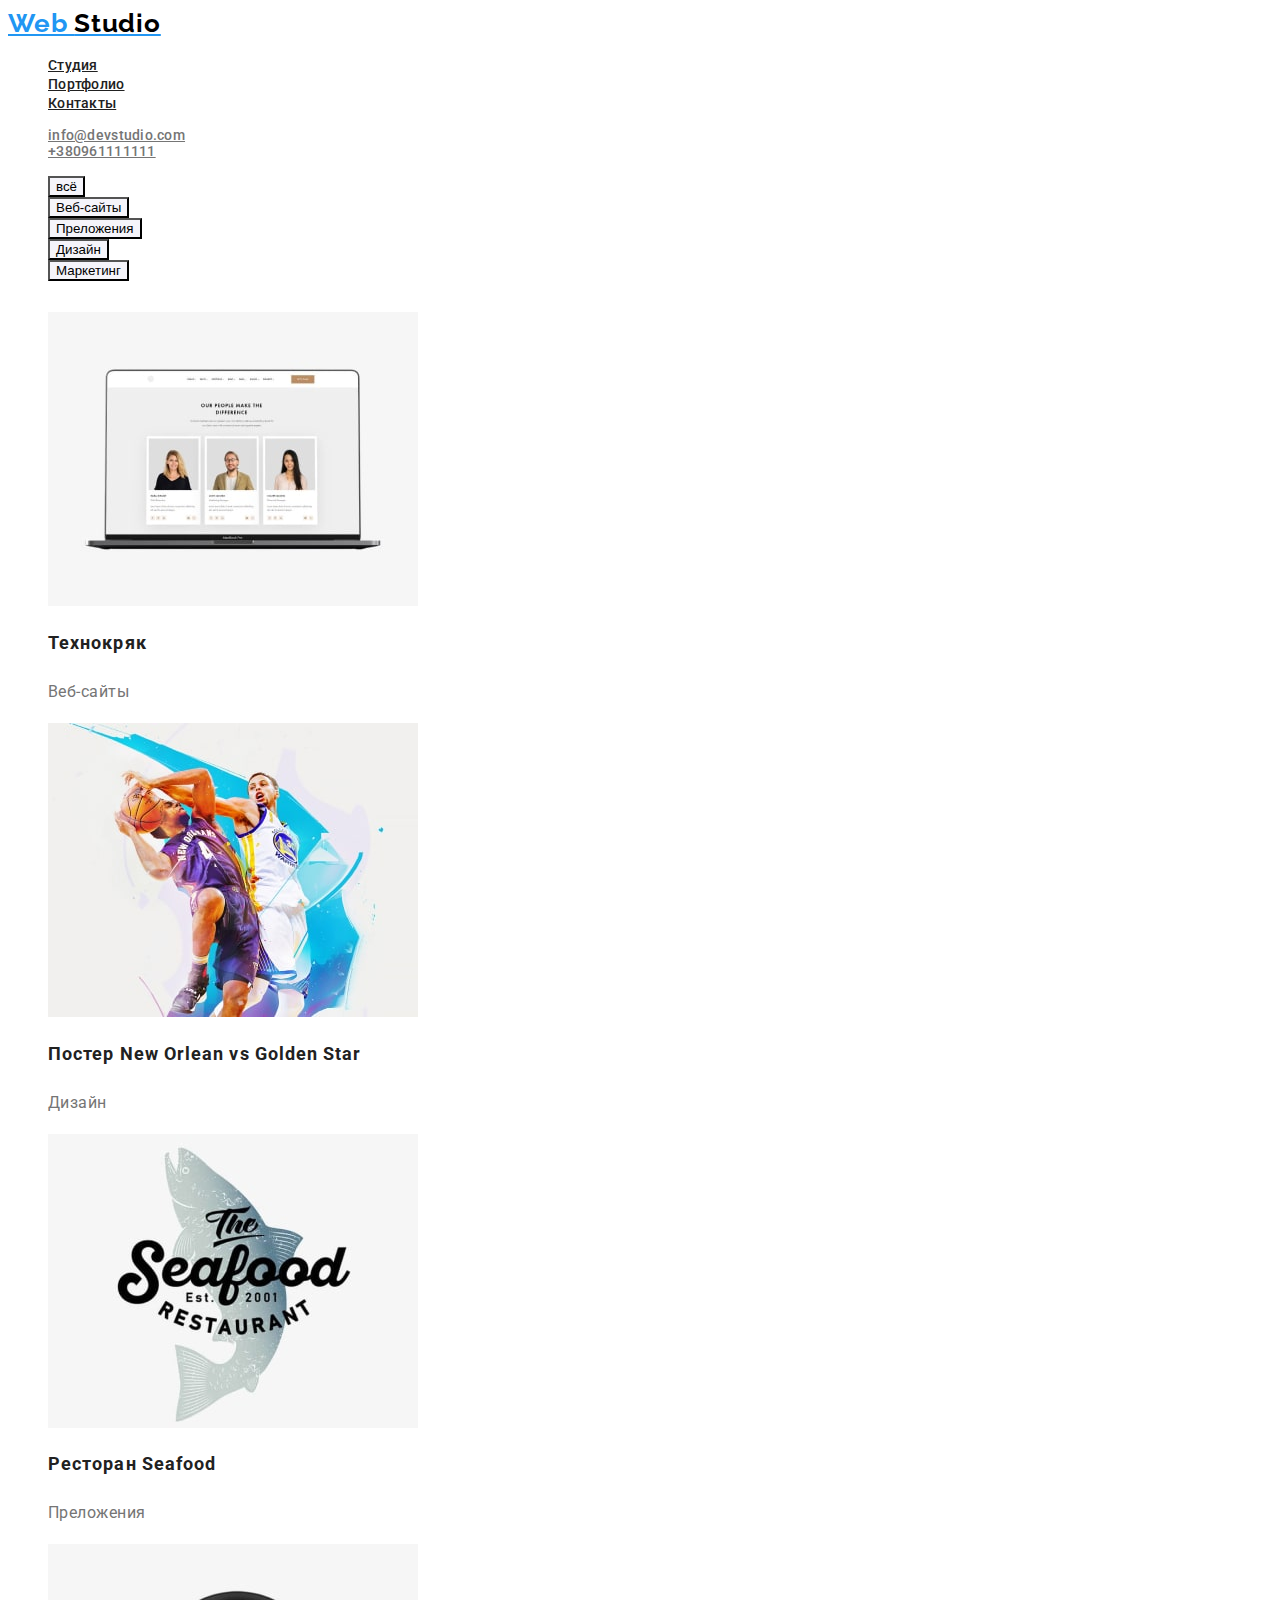
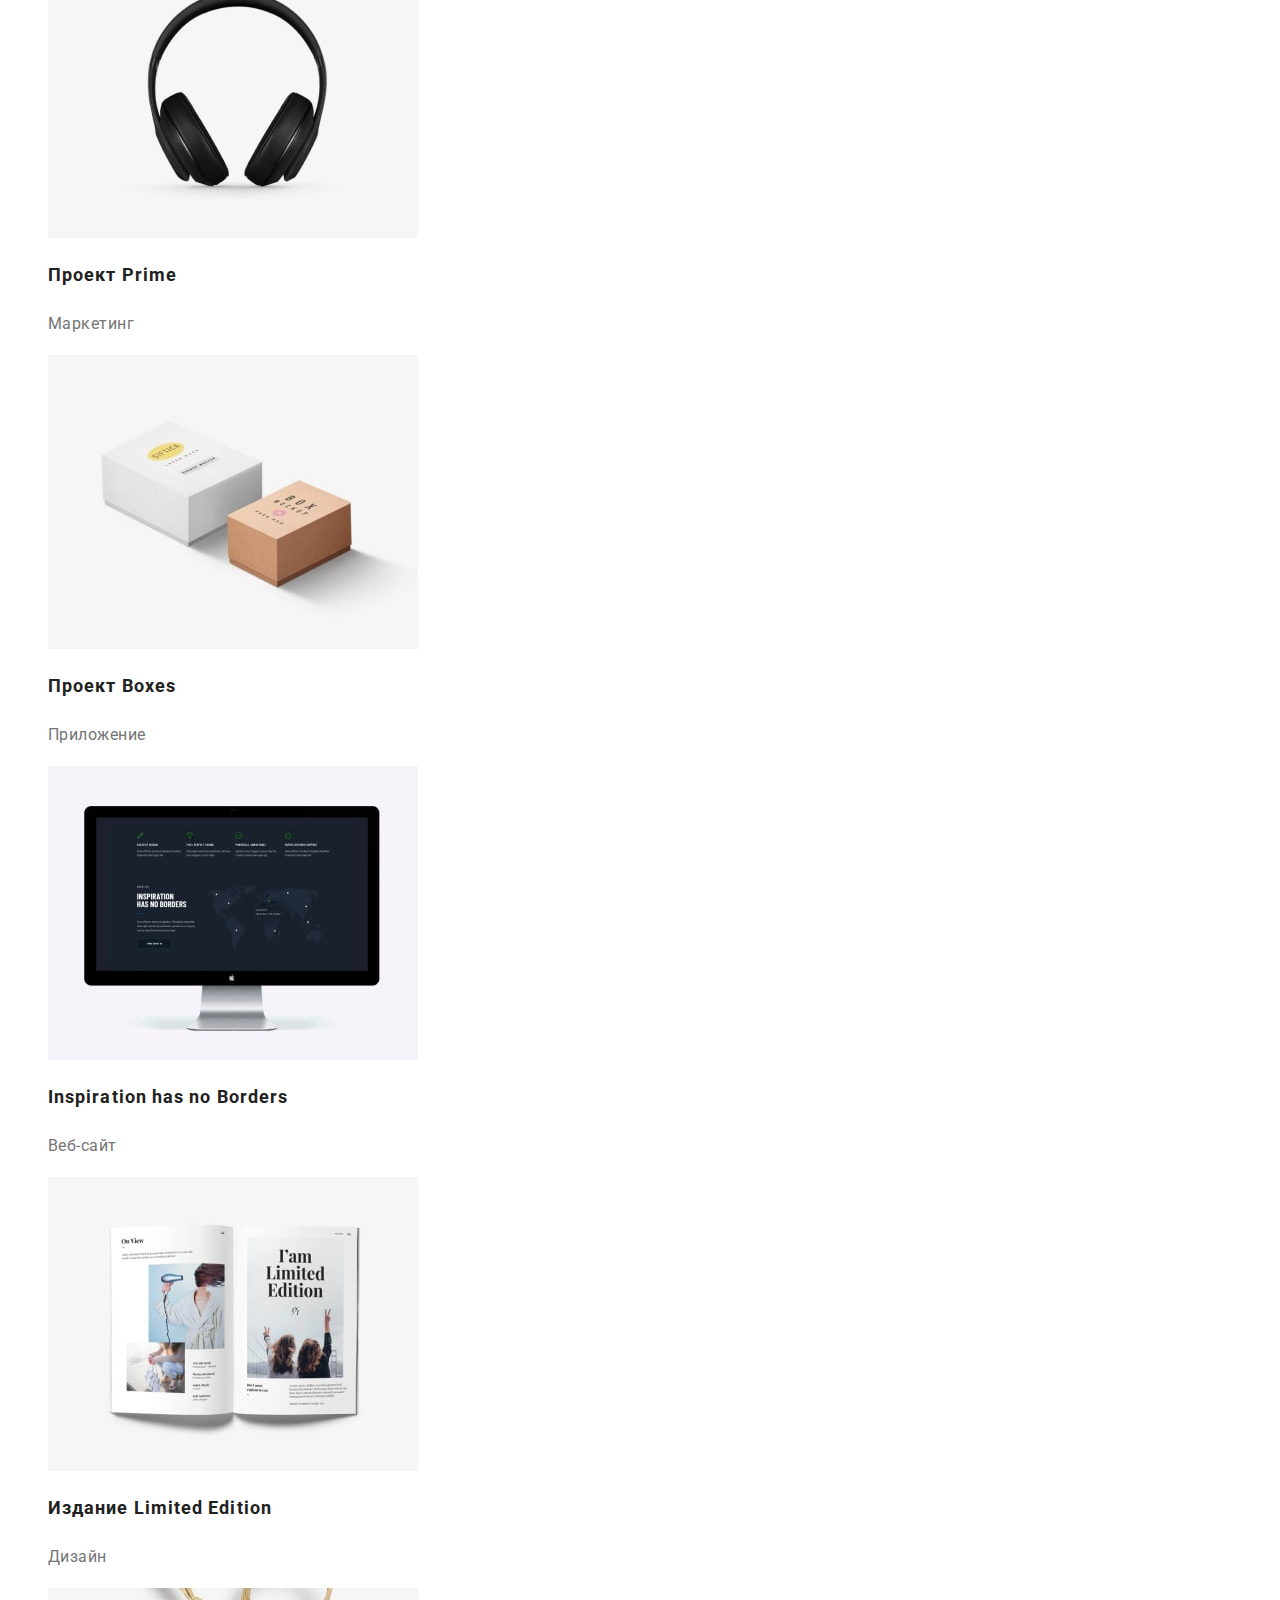
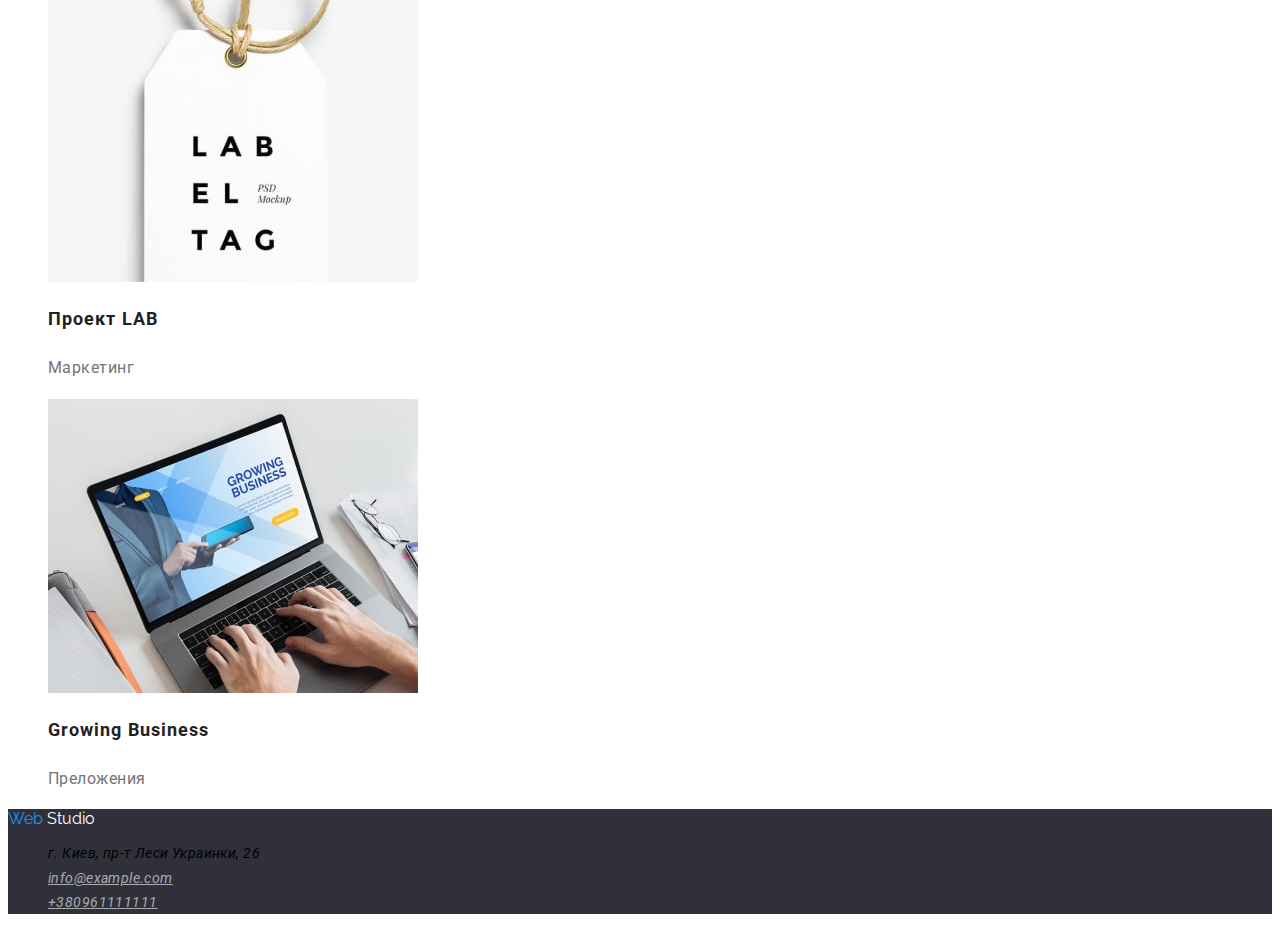
==== commit bca07bc9: "delete background" ====
--- a/portfolio.html
+++ b/portfolio.html
@@ -1,141 +1,148 @@
 <!DOCTYPE html>
 <html lang="ru">
-    <head>
-        <meta charset="UTF-8" />
-        <meta http-equiv="X-UA-Compatible" content="IE=edge" />
-        <meta name="viewport" content="width=device-width, initial-scale=1.0" />
-        <title>WebStudio</title>
-        <link rel="preconnect" href="https://fonts.googleapis.com" />
-        <link rel="preconnect" href="https://fonts.gstatic.com" crossorigin />
-        <link
-            href="https://fonts.googleapis.com/css2?family=Raleway:wght@700&family=Roboto:wght@400;500;700;900&display=swap"
-            rel="stylesheet" />
 
-        <link rel="stylesheet" href="./css/styles.css" />
-    </head>
+<head>
+    <meta charset="UTF-8" />
+    <meta http-equiv="X-UA-Compatible" content="IE=edge" />
+    <meta name="viewport" content="width=device-width, initial-scale=1.0" />
+    <title>WebStudio</title>
+    <link rel="preconnect" href="https://fonts.googleapis.com" />
+    <link rel="preconnect" href="https://fonts.gstatic.com" crossorigin />
+    <link
+        href="https://fonts.googleapis.com/css2?family=Raleway:wght@700&family=Roboto:wght@400;500;700;900&display=swap"
+        rel="stylesheet" />
 
-        <!-- head line -->
+    <link rel="stylesheet" href="./css/styles.css" />
+</head>
 
-    <body>
-        <header class="header">
-            <nav class="header-nav">
-                <a href="./index.html" lang="en" class="header-logo">Web
-                    <span class="logo-accent">Studio</span></a>
-                <ul class="header-list">
-                    <li class="header-item"><a href="index.html" class="link">Студия</a></li>
-                    <li class="header-item"><a href="portfolio.html" class="link">Портфолио</a></li>
-                    <li class="header-item"><a href="#" class="link">Контакты</a></li>
+<!-- head line -->
+
+<body>
+    <header class="header">
+        <nav class="header-nav">
+            <a href="./index.html" lang="en" class="header-logo">Web
+                <span class="logo-accent">Studio</span></a>
+            <ul class="header-list">
+                <li class="header-item"><a href="./index.html" class="link">Студия</a></li>
+                <li class="header-item"><a href="./portfolio.html" class="link">Портфолио</a></li>
+                <li class="header-item"><a href="#" class="link">Контакты</a></li>
+            </ul>
+        </nav>
+        <ul class="contact">
+            <li class="contact-item">
+                <a href="mailto:info@devstudio.com" class="contact-link">info@devstudio.com</a>
+            </li>
+
+            <li class="contact-item">
+                <a href="tel:+380961111111" class="contact-link">+380961111111</a>
+            </li>
+        </ul>
+    </header>
+
+    <!-- FILTER -->
+
+    <main>
+        <div class="filter">
+            <ul class="filter-list">
+                <li class="filter-button"><button type="button" class="filter-link">всё</button></li>
+                <li class="filter-button"><button type="button" class="filter-link">Веб-сайты</button></li>
+                <li class="filter-button"><button type="button" class="filter-link">Преложения</button></li>
+                <li class="filter-button"><button type="button" class="filter-link">Дизайн</button></li>
+                <li class="filter-button"><button type="button" class="filter-link">Маркетинг</button></li>
+            </ul>
+        </div>
+
+        <!-- MAIN -->
+
+        <section>
+            <div class="main">
+                <h1 class="hidden-gallery">Gallery</h1>
+                <ul class="main-list">
+                    <li class="main-item">
+                        <img class="main-icon" src="./img/pf1.jpg" alt="технокряк" width="370" height="294" />
+                        <h2 class="main-title">Технокряк</h2>
+                        <p class="main-text">Веб-сайты</p>
+                    </li>
                 </ul>
-            </nav>
-            <ul class="contact">
-                <li class="contact-item">
-                    <a href="mailto:info@devstudio.com" class="contact-link">info@devstudio.com</a>
+                <ul>
+                    <li>
+                        <img class="main-icon" src="./img/pf2.jpg" alt="постер баскетбол" width="370" height="294" />
+                        <h2 class="main-title">Постер <sapn lang="en">New Orlean vs Golden Star</sapn>
+                        </h2>
+                        <p class="main-text">Дизайн</p>
+                    </li>
+                </ul>
+                <ul>
+                    <li>
+                        <img class="main-icon" src="./img/pf3.jpg" alt="Ресторан Seafood" width="370" height="294" />
+                        <h2 class="main-title">Ресторан <span lang="en">Seafood</span></h2>
+                        <p class="main-text">Преложения</p>
+                    </li>
+                </ul>
+                <ul>
+                    <li>
+                        <img class="main-icon" src="./img/pf4.jpg" alt="Проект Prime" width="370" height="294" />
+                        <h2 class="main-title">Проект <span lang="en">Prime</span></h2>
+                        <p class="main-text">Маркетинг</p>
+                    </li>
+                </ul>
+                <ul>
+                    <li>
+                        <img class="main-icon" src="./img/pf5.jpg" alt="Проект Boxes" width="370" height="294" />
+                        <h2 class="main-title">Проект <span lang="en">Boxes</span></h2>
+                        <p class="main-text">Приложение</p>
+                    </li>
+                </ul>
+                <ul>
+                    <li>
+                        <img class="main-icon" src="./img/pf6.jpg" alt="Inspiration has no Borders" width="370"
+                            height="294" />
+                        <h2 class="main-title"><span lang="en">Inspiration has no Borders</span></h2>
+                        <p class="main-text">Веб-сайт</p>
+                    </li>
+                </ul>
+                <ul>
+                    <li>
+                        <img class="main-icon" src="./img/pf7.jpg" alt="Издание Limited Edition" width="370"
+                            height="294" />
+                        <h2 class="main-title">Издание <span lang="en">Limited Edition</span></h2>
+                        <p class="main-text">Дизайн</p>
+                    </li>
+                </ul>
+                <ul>
+                    <li>
+                        <img class="main-icon" src="./img/pf8.jpg" alt="Проект LAB" width="370" height="294" />
+                        <h2 class="main-title">Проект <span lang="en">LAB</span></h2>
+                        <p class="main-text">Маркетинг</p>
+                    </li>
+                </ul>
+                <ul>
+                    <li>
+                        <img class="main-icon" src="./img/pf9.jpg" alt="Growing Business" width="370" height="294" />
+                        <h2 class="main-title"><span lang="en">Growing Business</span></h2>
+                        <p class="main-text">Преложения</p>
+                    </li>
+                </ul>
+            </div>
+        </section>
+    </main>
+    <!-- FOOTER -->
+
+    <footer class="footer-section">
+        <a href="./index.html" lang="en" class="footer-logo">Web
+            <span class="accent-logo">Studio</span></a>
+        <address>
+            <ul class="adress">
+                <li class="adress-title">г. Киев, пр-т Леси Украинки, 26</li>
+                <li class="contact-adress">
+                    <a href="mailto:info@example.com" class="contact-link">info@example.com</a>
                 </li>
-        
-                <li class="contact-item">
+                <li class="contact-adress">
                     <a href="tel:+380961111111" class="contact-link">+380961111111</a>
                 </li>
             </ul>
-        </header>
+        </address>
+    </footer>
+</body>
 
-        <!-- FILTER -->
-
-        <main>
-            <div class="filter">
-                <ul class="filter-list">
-                    <li class="filter-button"><button type="button" class="filter-link">всё</button></li>
-                    <li class="filter-button"><button type="button" class="filter-link">Веб-сайты</button></li>
-                    <li class="filter-button"><button type="button" class="filter-link">Преложения</button></li>
-                    <li class="filter-button"><button type="button" class="filter-link">Дизайн</button></li>
-                    <li class="filter-button"><button type="button" class="filter-link">Маркетинг</button></li>
-                </ul>
-            </div>
-
-        <!-- MAIN -->
-
-            <section>
-                <div class="main">
-                    <h1 class="hidden-gallery">Gallery</h1>
-                    <ul class="main-list">
-                        <li class="main-item">
-                            <img class="main-icon" src="./img/pf1.jpg"alt="технокряк" width="370" height="294" />
-                            <h2 class="main-title">Технокряк</h2>
-                            <p class="main-text">Веб-сайты</p>
-                        </li>
-                    </ul>
-                    <ul>
-                        <li>
-                            <img class="main-icon" src="./img/pf2.jpg" alt="постер баскетбол" width="370" height="294" />
-                            <h2 class="main-title">Постер <sapn lang="en">New Orlean vs Golden Star</sapn></h2>
-                            <p class="main-text">Дизайн</p>
-                        </li>
-                    </ul>
-                    <ul>
-                        <li>
-                            <img class="main-icon" src="./img/pf3.jpg" alt="Ресторан Seafood" width="370" height="294" />
-                            <h2 class="main-title">Ресторан <span lang="en">Seafood</span></h2>
-                            <p class="main-text">Преложения</p>
-                        </li>
-                    </ul>
-                    <ul>
-                        <li>
-                            <img class="main-icon" src="./img/pf4.jpg" alt="Проект Prime" width="370" height="294" />
-                            <h2 class="main-title">Проект <span lang="en">Prime</span></h2>
-                            <p class="main-text">Маркетинг</p>
-                        </li>
-                    </ul>
-                    <ul>
-                        <li>
-                            <img class="main-icon" src="./img/pf5.jpg" alt="Проект Boxes" width="370" height="294" />
-                            <h2 class="main-title">Проект <span lang="en">Boxes</span></h2>
-                            <p class="main-text">Приложение</p>
-                        </li>
-                    </ul>
-                    <ul>
-                        <li>
-                            <img class="main-icon" src="./img/pf6.jpg" alt="Inspiration has no Borders" width="370" height="294" />
-                            <h2 class="main-title"><span lang="en">Inspiration has no Borders</span></h2>
-                            <p class="main-text">Веб-сайт</p>
-                        </li>
-                    </ul>
-                    <ul>
-                        <li>
-                            <img class="main-icon" src="./img/pf7.jpg" alt="Издание Limited Edition" width="370" height="294" />
-                            <h2 class="main-title">Издание <span lang="en">Limited Edition</span></h2>
-                            <p class="main-text">Дизайн</p>
-                        </li>
-                    </ul>
-                    <ul>
-                        <li>
-                            <img class="main-icon" src="./img/pf8.jpg" alt="Проект LAB" width="370" height="294" />
-                            <h2 class="main-title">Проект <span lang="en">LAB</span></h2>
-                            <p class="main-text">Маркетинг</p>
-                        </li>
-                    </ul>
-                    <ul>
-                        <li>
-                            <img class="main-icon" src="./img/pf9.jpg" alt="Growing Business" width="370" height="294" />
-                            <h2 class="main-title"><span lang="en">Growing Business</span></h2>
-                            <p class="main-text">Преложения</p>
-                        </li>
-                    </ul>
-                </div>
-            </section>
-        </main>
-        <!-- FOOTER -->
-
-        <footer class="footer-section">
-            <a href="./index.html" lang="en" class="footer-logo">Web
-                <span class="accent-logo">Studio</span></a>
-            <address>
-                <ul class="adress">
-                    <li class="adress-title">г. Киев, пр-т Леси Украинки, 26</li>
-                    <li class="contact-adress">
-                        <a href="mailto:info@example.com" class="contact-link">info@example.com</a></li>
-                    <li class="contact-adress">
-                        <a href="tel:+380961111111" class="contact-link">+380961111111</a></li>
-                </ul>
-            </address>
-        </footer>
-    </body>
 </html>--- a/css/styles.css
+++ b/css/styles.css
@@ -19,7 +19,7 @@
 ul {
     list-style: none;
 }
-
+/**/
 /*-----------------LOGO------------------------*/
 
 .header-logo {
@@ -39,6 +39,7 @@
     line-height: 1.19;
     letter-spacing: 0.03em;
 }
+
 /*-----------------HEADER-------------------*/
 
 .header-item .link:hover,
@@ -72,9 +73,7 @@
 
 /*-----------------HERO--------------------------*/
 
-.hero {
-    background-color: var(--background-color);
-}
+
 
 .hero-title {
     font-weight: 900;
@@ -83,7 +82,7 @@
     text-align: center;
     letter-spacing: 0.06em;
     text-transform: uppercase;
-    
+
 }
 
 .hero-button {
@@ -91,7 +90,7 @@
     color: var(--light-color);
     font-weight: 700;
     font-size: 16px;
-    line-height: 1.87;    
+    line-height: 1.87;
     display: flex;
     align-items: center;
     text-align: center;
@@ -123,6 +122,7 @@
     letter-spacing: 0.03em;
     color: var(--text-color);
 }
+
 /*-----------------SERVICE-----------------------*/
 
 .work-title {
@@ -171,11 +171,13 @@
 .footer-logo {
     color: var(--main-color);
     font-family: Raleway, sans-serif;
+    text-decoration: none;
 }
 
 .accent-logo {
     color: var(--light-color);
     font-family: Raleway, sans-serif;
+    text-decoration: none;
 }
 
 .adress-title {
@@ -286,7 +288,7 @@
 }
 
 .filter-button .filter-link:active {
-    color: #ffffff 
+    color: #ffffff
 }
 
 /*---font-family: inherit;---*/
@@ -343,4 +345,4 @@
     line-height: 24px;
     letter-spacing: 0.03em;
     color: rgba(255, 255, 255, 0.6);
-}
+}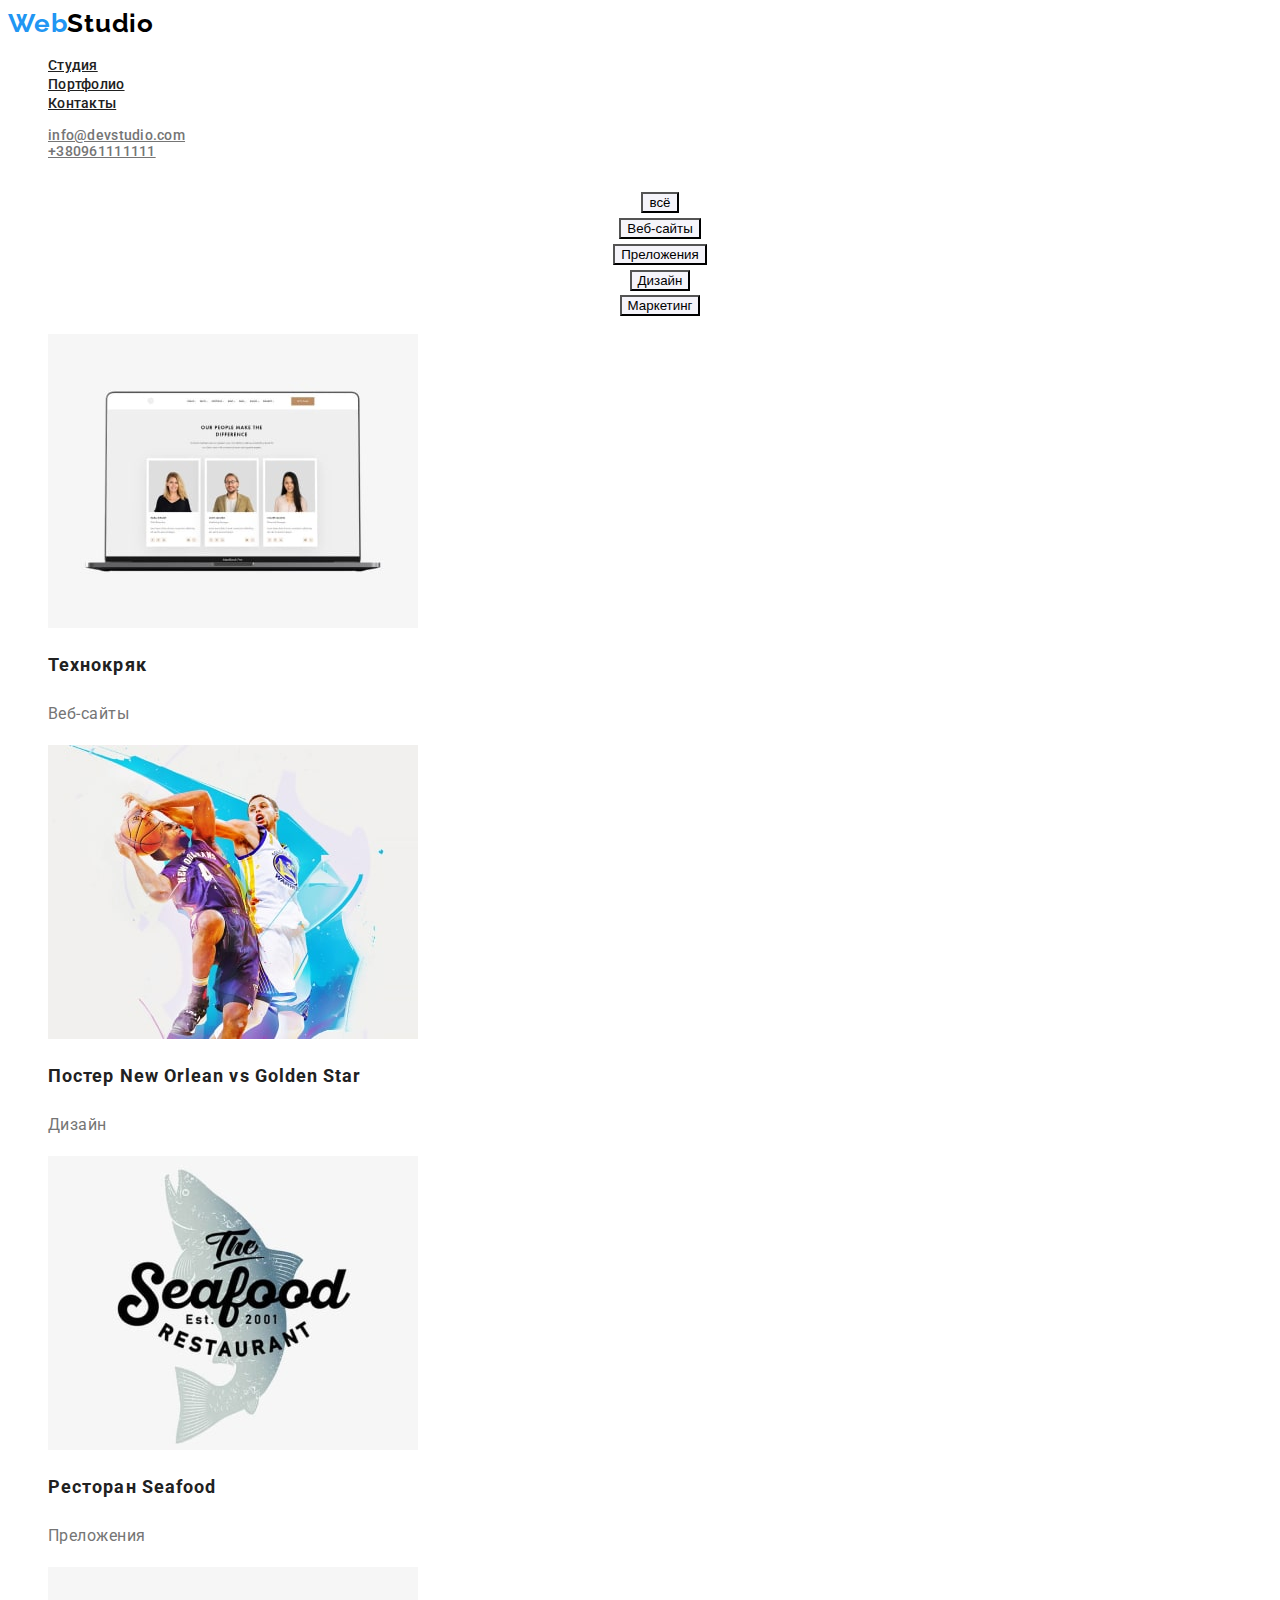
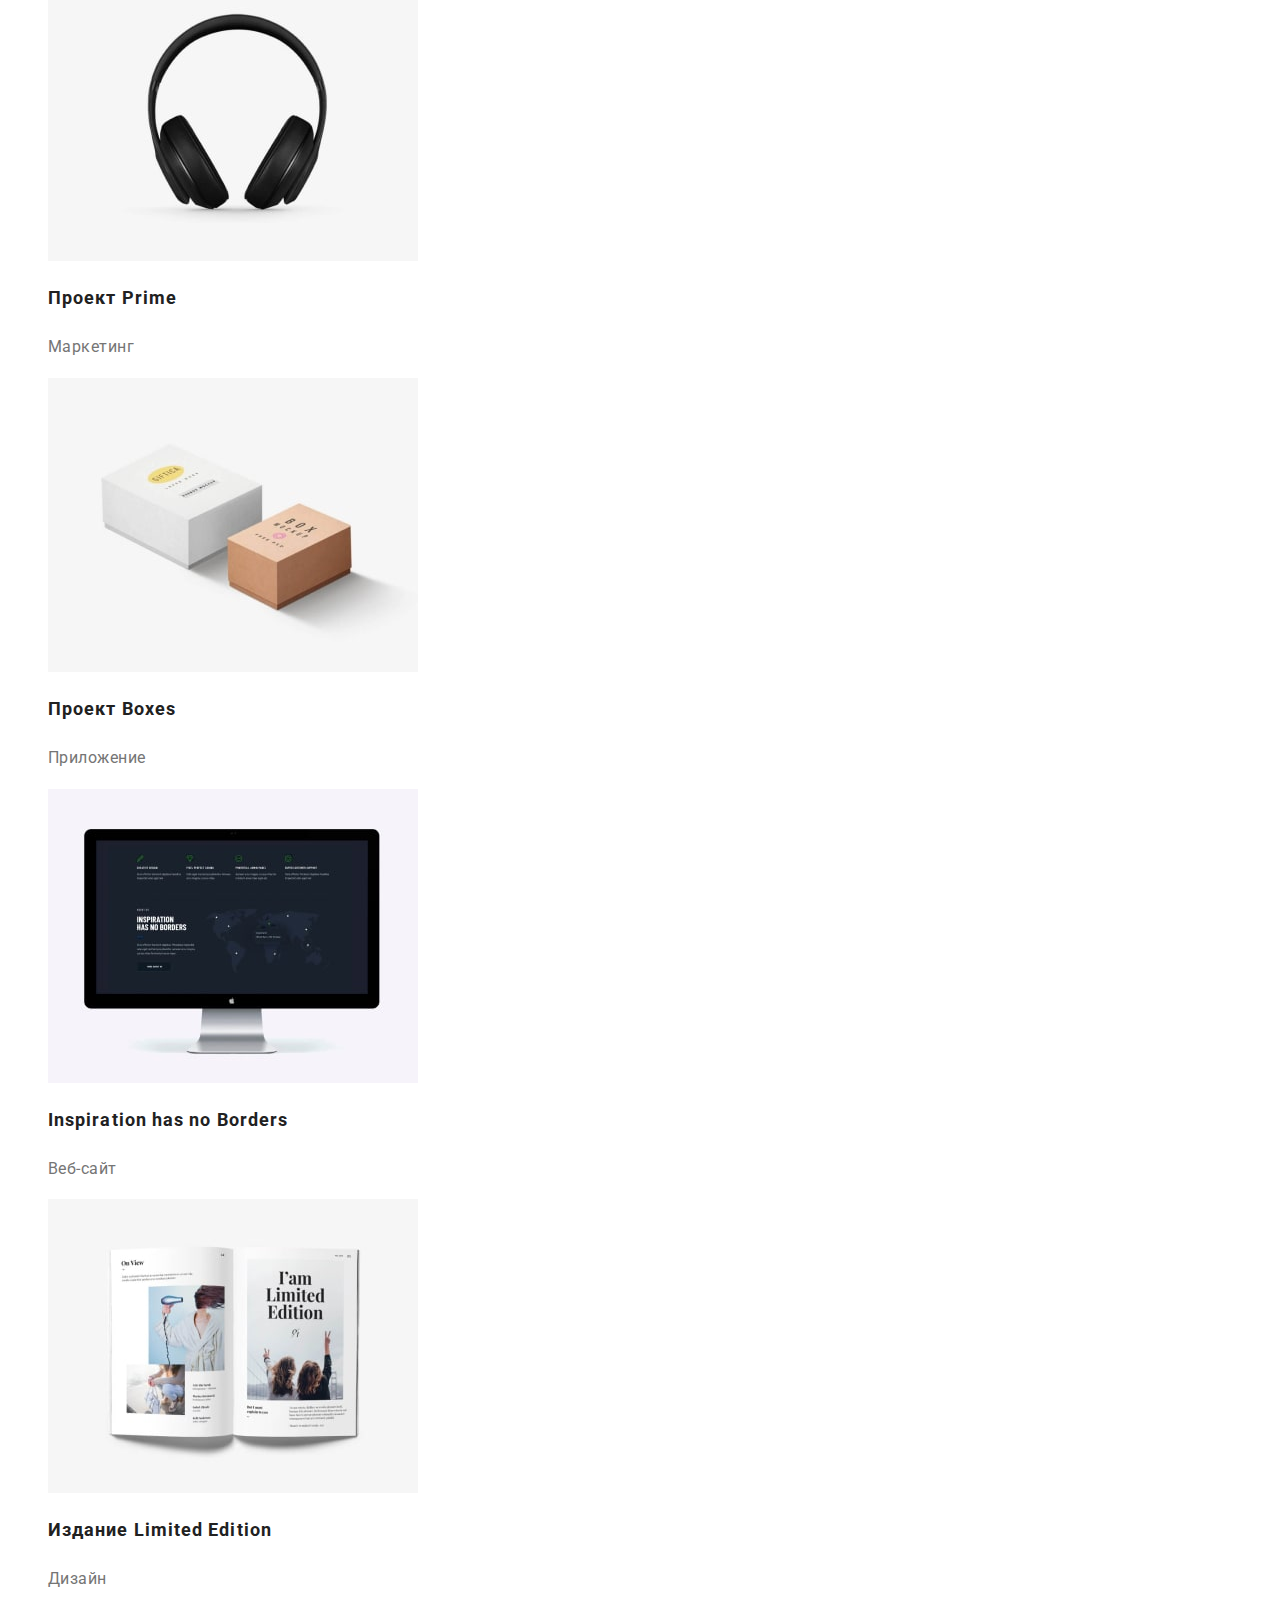
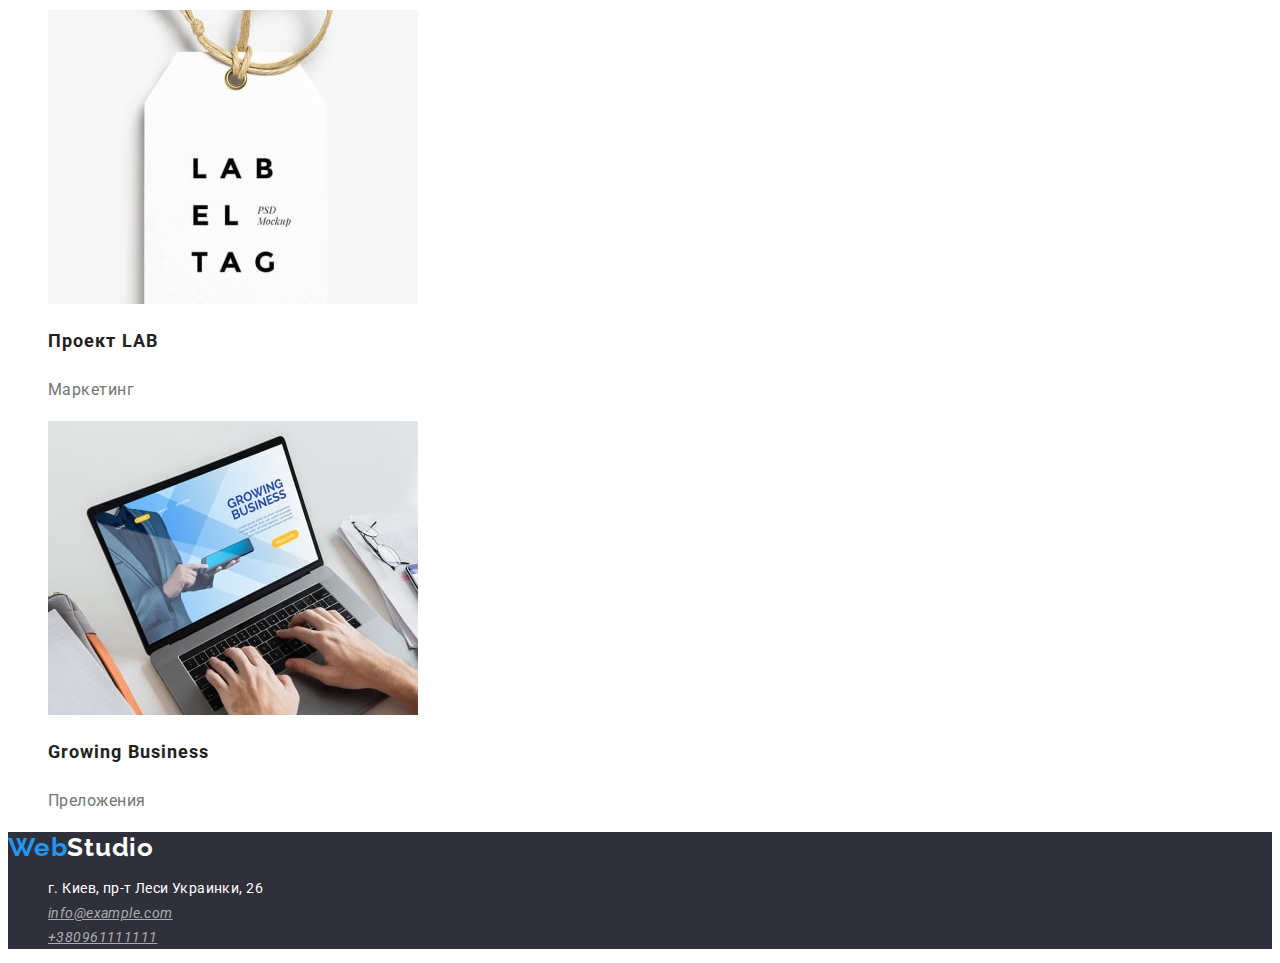
==== commit 4f7638a7: "redy for test?" ====
--- a/portfolio.html
+++ b/portfolio.html
@@ -20,8 +20,7 @@
 <body>
     <header class="header">
         <nav class="header-nav">
-            <a href="./index.html" lang="en" class="header-logo">Web
-                <span class="logo-accent">Studio</span></a>
+            <a href="./index.html" lang="en" class="header-logo">Web<span class="logo-accent">Studio</span></a>
             <ul class="header-list">
                 <li class="header-item"><a href="./index.html" class="link">Студия</a></li>
                 <li class="header-item"><a href="./portfolio.html" class="link">Портфолио</a></li>
@@ -42,21 +41,21 @@
     <!-- FILTER -->
 
     <main>
-        <div class="filter">
-            <ul class="filter-list">
-                <li class="filter-button"><button type="button" class="filter-link">всё</button></li>
-                <li class="filter-button"><button type="button" class="filter-link">Веб-сайты</button></li>
-                <li class="filter-button"><button type="button" class="filter-link">Преложения</button></li>
-                <li class="filter-button"><button type="button" class="filter-link">Дизайн</button></li>
-                <li class="filter-button"><button type="button" class="filter-link">Маркетинг</button></li>
-            </ul>
-        </div>
 
         <!-- MAIN -->
 
         <section>
+            <h1 class="hidden-gallery">Gallery</h1>
             <div class="main">
-                <h1 class="hidden-gallery">Gallery</h1>
+                <div class="filter">
+                    <ul class="filter-list">
+                        <li class="filter-button"><button type="button" class="filter-link">всё</button></li>
+                        <li class="filter-button"><button type="button" class="filter-link">Веб-сайты</button></li>
+                        <li class="filter-button"><button type="button" class="filter-link">Преложения</button></li>
+                        <li class="filter-button"><button type="button" class="filter-link">Дизайн</button></li>
+                        <li class="filter-button"><button type="button" class="filter-link">Маркетинг</button></li>
+                    </ul>
+                </div>
                 <ul class="main-list">
                     <li class="main-item">
                         <img class="main-icon" src="./img/pf1.jpg" alt="технокряк" width="370" height="294" />
@@ -67,8 +66,7 @@
                 <ul>
                     <li>
                         <img class="main-icon" src="./img/pf2.jpg" alt="постер баскетбол" width="370" height="294" />
-                        <h2 class="main-title">Постер <sapn lang="en">New Orlean vs Golden Star</sapn>
-                        </h2>
+                        <h2 class="main-title">Постер <span lang="en">New Orlean vs Golden Star</span></h2>
                         <p class="main-text">Дизайн</p>
                     </li>
                 </ul>
@@ -129,8 +127,7 @@
     <!-- FOOTER -->
 
     <footer class="footer-section">
-        <a href="./index.html" lang="en" class="footer-logo">Web
-            <span class="accent-logo">Studio</span></a>
+        <a href="./index.html" lang="en" class="footer-logo">Web<span class="accent-logo">Studio</span></a>
         <address>
             <ul class="adress">
                 <li class="adress-title">г. Киев, пр-т Леси Украинки, 26</li>
--- a/css/styles.css
+++ b/css/styles.css
@@ -5,39 +5,44 @@
     --text-color: #757575;
     --light-color: #ffffff;
     --background-color: #2F303A;
+    --onetime-color: #f5f4fa;
+    --buttomhover-color: #188CE8;
 }
 
 body {
-    background-color: #fff;
     color: var(--main-color);
     font-family: Roboto, sans-serif;
-    font-weight: 400, Regular;
-    font-style: normal;
-    color: var(--main-color);
+    font-weight: 400;
+    font-style: normal;
 }
 
 ul {
     list-style: none;
 }
-/**/
+
+.pointer {
+    cursor: pointer
+}
+
 /*-----------------LOGO------------------------*/
 
-.header-logo {
-    color: var(--main-color);
-    font-family: Raleway, sans-serif;
+.header-logo,
+.logo-accent {
+    font-family: Raleway,sans-serif;
+    font-style: normal;
     font-weight: 700;
     font-size: 26px;
     line-height: 1.19;
     letter-spacing: 0.03em;
+    text-decoration: none;
+}
+
+.header-logo {
+    color: var(--main-color);
 }
 
 .logo-accent {
     color: var(--secondary-color);
-    font-family: Raleway, sans-serif;
-    font-weight: 700;
-    font-size: 26px;
-    line-height: 1.19;
-    letter-spacing: 0.03em;
 }
 
 /*-----------------HEADER-------------------*/
@@ -72,8 +77,6 @@
 }
 
 /*-----------------HERO--------------------------*/
-
-
 
 .hero-title {
     font-weight: 900;
@@ -82,7 +85,6 @@
     text-align: center;
     letter-spacing: 0.06em;
     text-transform: uppercase;
-
 }
 
 .hero-button {
@@ -95,6 +97,11 @@
     align-items: center;
     text-align: center;
     letter-spacing: 0.06em;
+}
+
+.hero-button:hover,
+.hero-buttom:focus {
+    background-color: var(--buttomhover-color);
 }
 
 /*-----------------FEATURES----------------------*/
@@ -164,27 +171,37 @@
 
 /*-----------------FOOTER------------------------*/
 
+.footer-logo,
+.accent-logo {
+    font-family: Raleway, sans-serif;
+    font-style: normal;
+    font-weight: 700;
+    font-size: 26px;
+    line-height: 1.19;
+    letter-spacing: 0.03em;
+    text-decoration: none;
+}
+
 .footer-section {
     background-color: var(--background-color);
 }
 
 .footer-logo {
     color: var(--main-color);
-    font-family: Raleway, sans-serif;
     text-decoration: none;
 }
 
 .accent-logo {
     color: var(--light-color);
-    font-family: Raleway, sans-serif;
     text-decoration: none;
 }
 
 .adress-title {
+    font-style: normal;
     font-size: 14px;
     line-height: 1.71;
     letter-spacing: 0.03em;
-    color: var(--secondary-color);
+    color: var(--light-color);
 }
 
 .adress,
@@ -203,29 +220,29 @@
 }
 
 
-
-
-
 /*----------PORTFOLIO BEGINING-------------*/
-
 /*-----------------LOGO------------------------*/
 
-.header-logo {
-    color: var(--main-color);
+
+.header-logo,
+.logo-accent {
     font-family: Raleway, sans-serif;
+    font-style: normal;
     font-weight: 700;
     font-size: 26px;
     line-height: 1.19;
     letter-spacing: 0.03em;
+    text-decoration: none;
+}
+
+.header-logo {
+    color: var(--main-color);
+    text-decoration: none;
 }
 
 .logo-accent {
     color: var(--secondary-color);
-    font-family: Raleway, sans-serif;
-    font-weight: 700;
-    font-size: 26px;
-    line-height: 1.19;
-    letter-spacing: 0.03em;
+    text-decoration: none;
 }
 
 /*-----------------HEADER-------------------*/
@@ -260,7 +277,6 @@
 }
 
 /*-----------------FILTER------------------------*/
-
 .hidden-gallery {
     width: 1px;
     height: 1px;
@@ -274,21 +290,32 @@
     color: var(--light-color);
 }
 
+.filter-link {
+    background-color: var(--onetime-color);
+}
+
+.filter-link:active {
+    background-color: var(--main-color);
+}
+
 .filter-button .filter-link:hover,
 .filter-button .filter-link:focus {
     background-color: var(--main-color)
 }
 
-.filter-link {
-    background-color: #f5f4fa;
-}
-
-.filter-link:active {
-    background-color: var(--main-color);
-}
-
 .filter-button .filter-link:active {
-    color: #ffffff
+    color: var(--light-color)
+}
+
+.button,
+.filter-button {
+    font-family: 'Roboto';
+    font-style: normal;
+    font-weight: 500;
+    font-size: 16px;
+    line-height: 1.62;
+    text-align: center;
+    letter-spacing: 0.03em;
 }
 
 /*---font-family: inherit;---*/
@@ -311,25 +338,36 @@
 
 /*-----------------FOOTER------------------------*/
 
+
 .footer-section {
     background-color: var(--background-color);
 }
 
+.footer-logo,
+.accent-logo {
+    font-family: Raleway, sans-serif;
+    font-style: normal;
+    font-weight: 700;
+    font-size: 26px;
+    line-height: 1.19;
+    letter-spacing: 0.03em;
+    text-decoration: none;
+}
+
 .footer-logo {
     color: var(--main-color);
-    font-family: Raleway, sans-serif;
 }
 
 .accent-logo {
     color: #ffffff;
-    font-family: Raleway, sans-serif;
 }
 
 .adress-title {
+    font-style: normal;
     font-size: 14px;
     line-height: 1.71;
     letter-spacing: 0.03em;
-    color: var(--secondary-color);
+    color: var(--light-color);
 }
 
 .adress,
@@ -345,4 +383,4 @@
     line-height: 24px;
     letter-spacing: 0.03em;
     color: rgba(255, 255, 255, 0.6);
-}+}
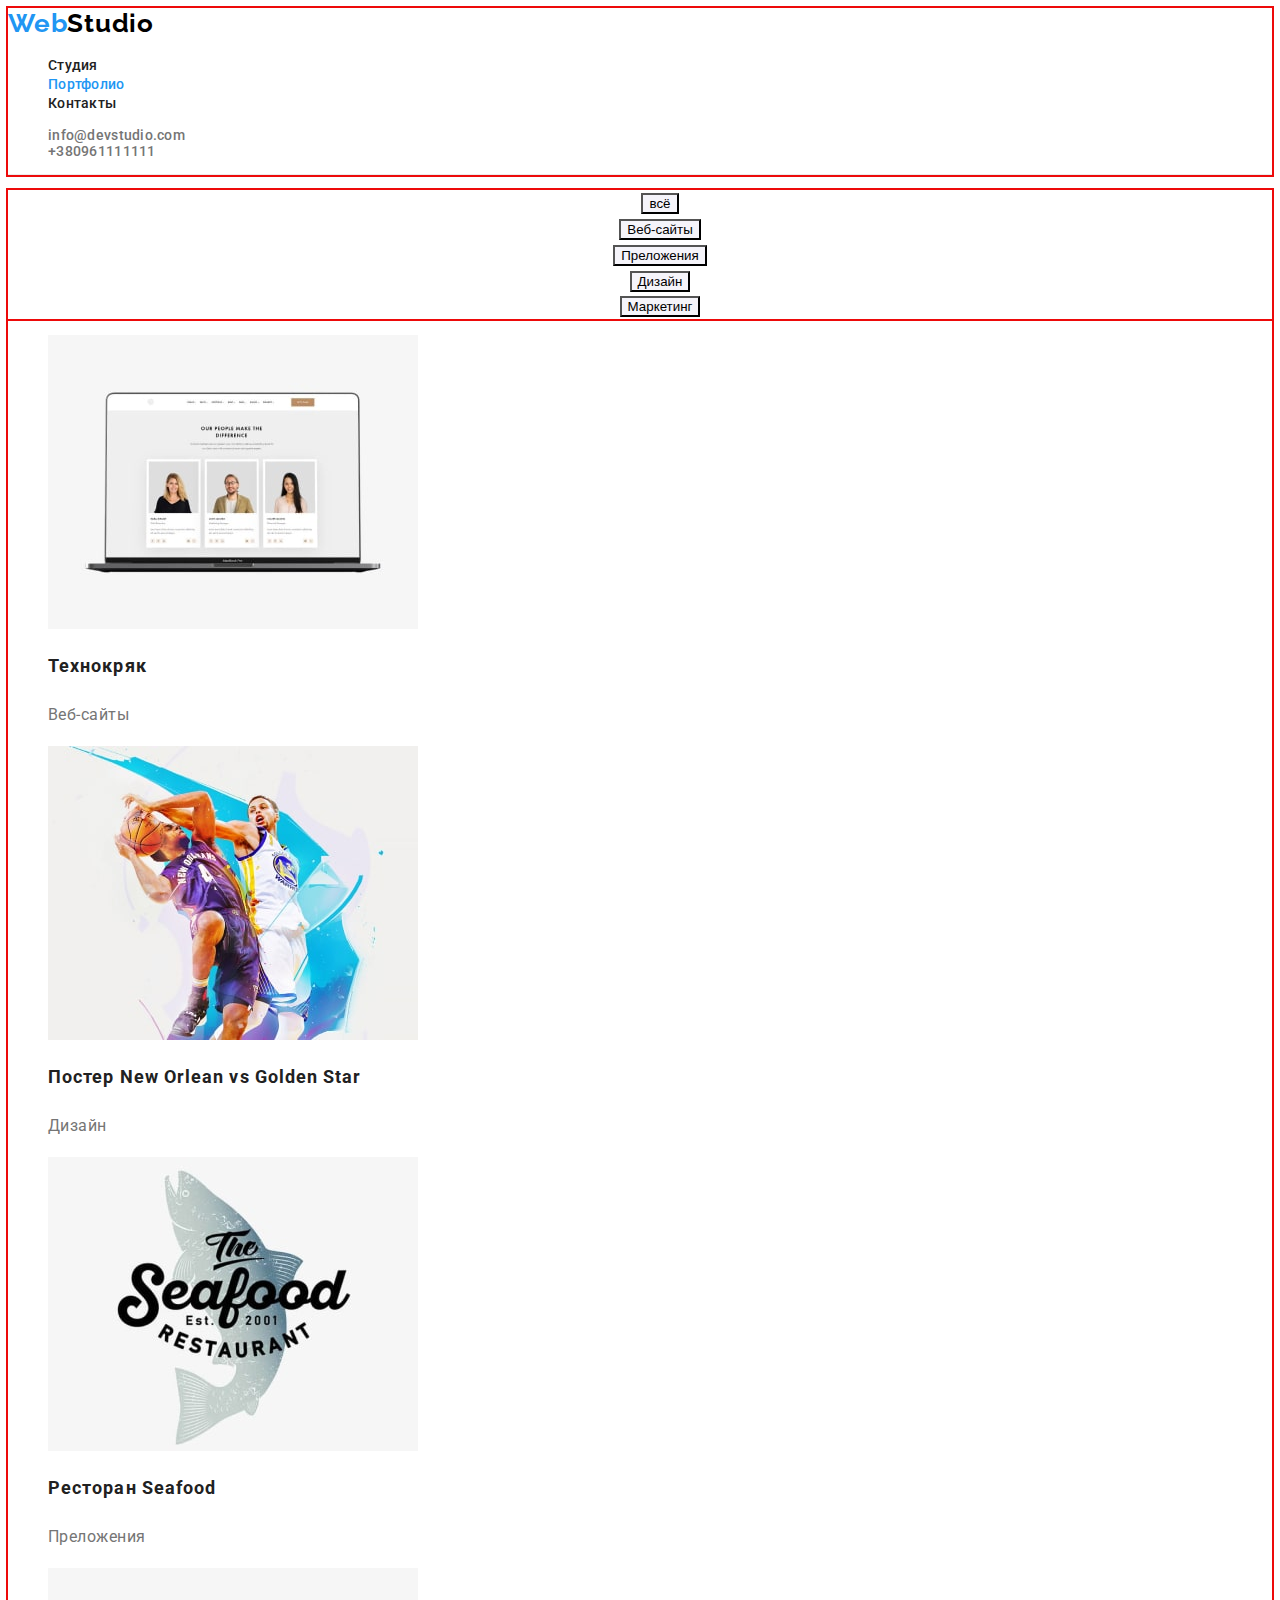
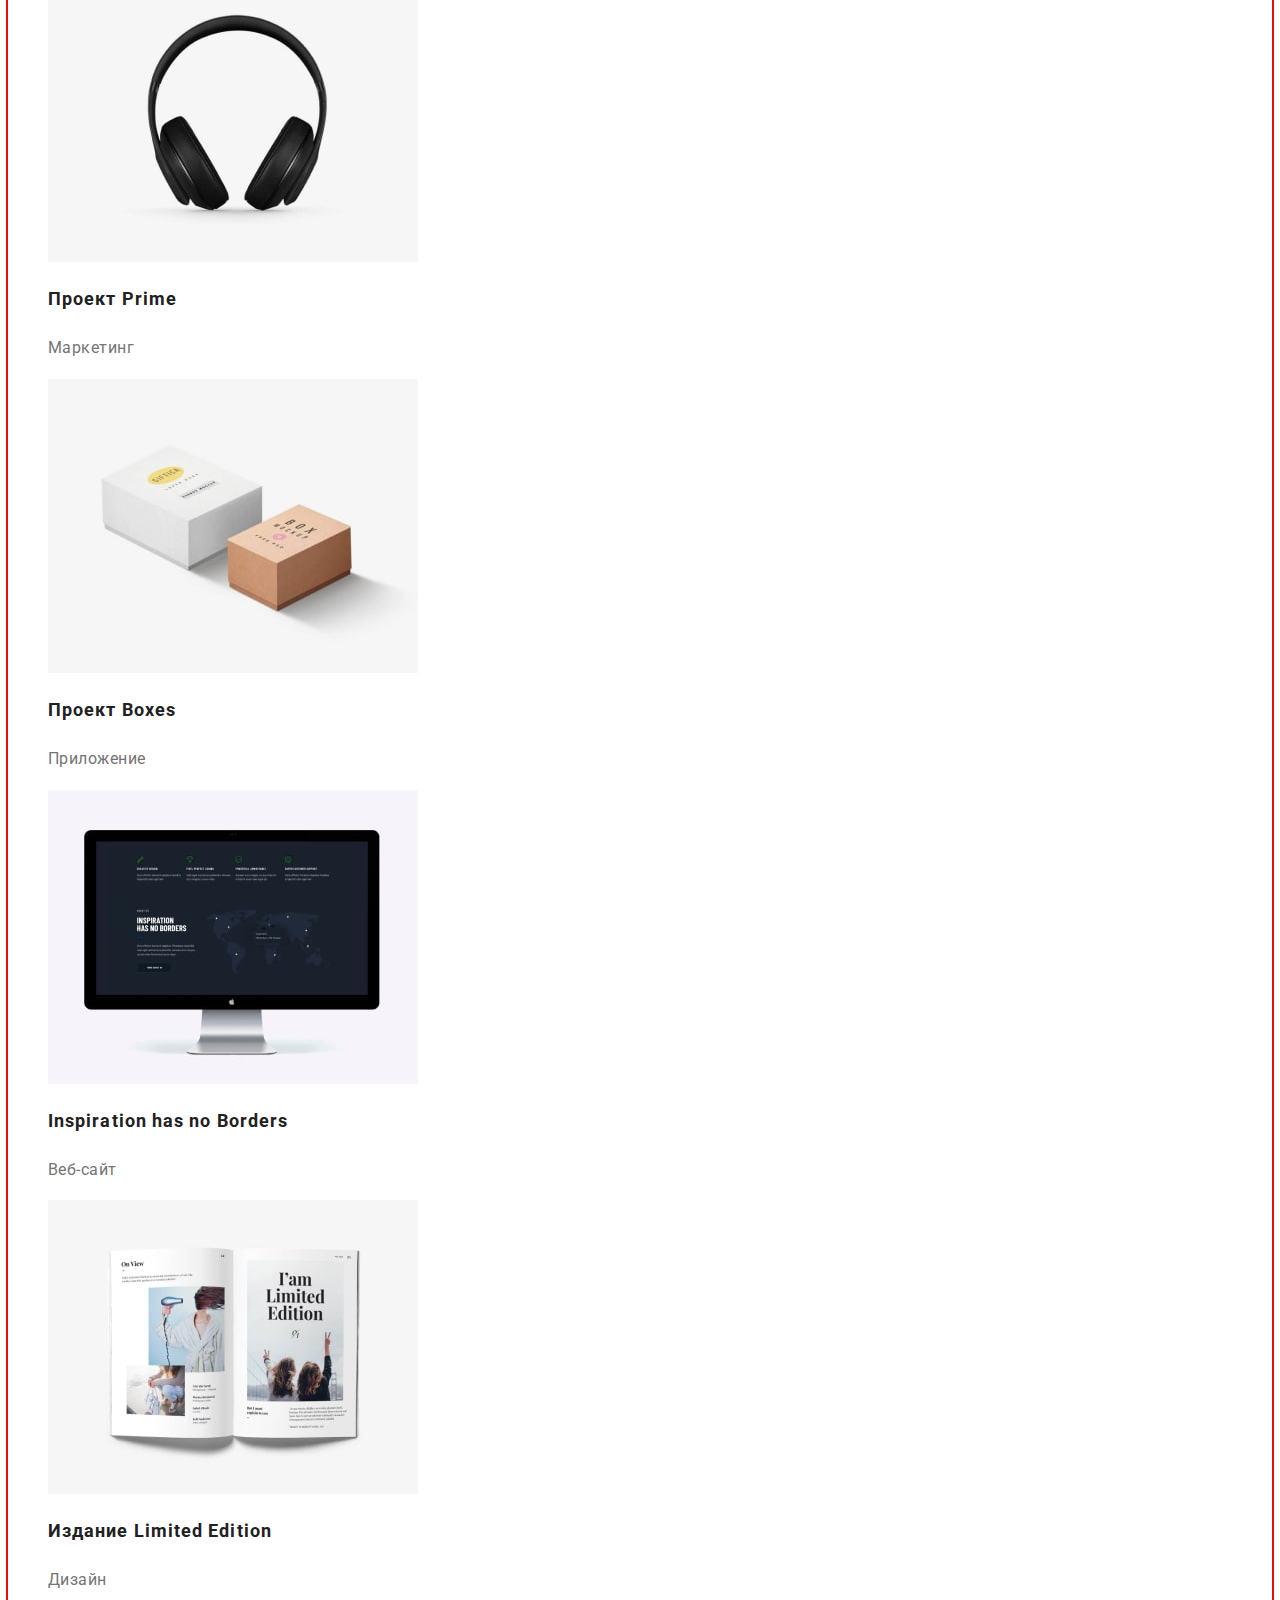
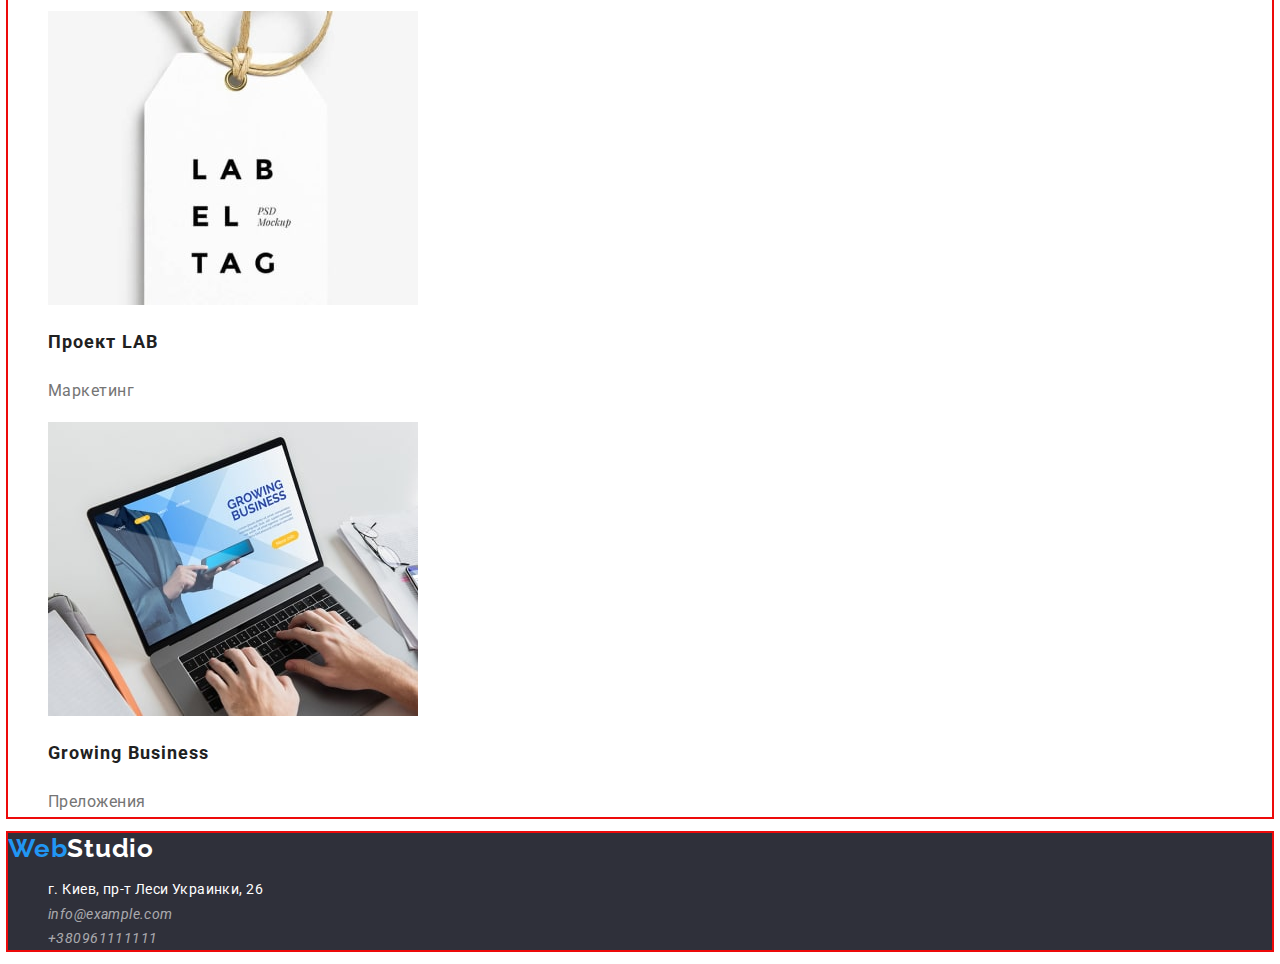
==== commit c186a3a8: "ready for test" ====
--- a/portfolio.html
+++ b/portfolio.html
@@ -23,7 +23,7 @@
             <a href="./index.html" lang="en" class="header-logo">Web<span class="logo-accent">Studio</span></a>
             <ul class="header-list">
                 <li class="header-item"><a href="./index.html" class="link">Студия</a></li>
-                <li class="header-item"><a href="./portfolio.html" class="link">Портфолио</a></li>
+                <li class="header-item"><a href="./portfolio.html" class="link current">Портфолио</a></li>
                 <li class="header-item"><a href="#" class="link">Контакты</a></li>
             </ul>
         </nav>
@@ -42,7 +42,7 @@
 
     <main>
 
-        <!-- MAIN -->
+    <!-- MAIN -->
 
         <section>
             <h1 class="hidden-gallery">Gallery</h1>
--- a/css/styles.css
+++ b/css/styles.css
@@ -24,6 +24,16 @@
     cursor: pointer
 }
 
+html {
+    box-sizing: border-box;
+}
+
+*,
+*::before,
+*::after {
+    box-sizing: border-box;
+}
+
 /*-----------------LOGO------------------------*/
 
 .header-logo,
@@ -57,6 +67,7 @@
     font-size: 14px;
     line-height: 1.14px;
     letter-spacing: 0.02em;
+    text-decoration: none;
     color: var(--headertext-color);
 }
 
@@ -73,18 +84,33 @@
     font-size: 14px;
     line-height: 1.14;
     letter-spacing: 0.02em;
+    text-decoration: none;
     color: var(--text-color);
 }
 
+.header {
+    border-bottom: 1px solid #ECECEC;
+    outline: 2px solid #ed0a0a;
+}
+
+.link.current {
+    color: var(--main-color)
+}
+
 /*-----------------HERO--------------------------*/
 
 .hero-title {
+    font-family: Roboto, sans-serif;
     font-weight: 900;
     font-size: 44px;
     line-height: 1.36px;
     text-align: center;
     letter-spacing: 0.06em;
     text-transform: uppercase;
+    width: 696px;
+    height: 120px;
+    /*margin: 200px 452px 280px 452px;*/
+    outline: 2px solid #ed0a0a;
 }
 
 .hero-button {
@@ -95,13 +121,22 @@
     line-height: 1.87;
     display: flex;
     align-items: center;
-    text-align: center;
     letter-spacing: 0.06em;
-}
+    /*margin: 350px 700px 200px 700px;*/
+    outline: 2px solid #ed0a0a;
+}
+/*text-align: center;*/
+
 
 .hero-button:hover,
 .hero-buttom:focus {
     background-color: var(--buttomhover-color);
+}
+
+.hero {
+    /*padding: 20px;*/
+    /*position: absolute;*/
+    background-color: var(--background-color);
 }
 
 /*-----------------FEATURES----------------------*/
@@ -130,6 +165,10 @@
     color: var(--text-color);
 }
 
+.features {
+    outline: 2px solid #ed0a0a;
+}
+
 /*-----------------SERVICE-----------------------*/
 
 .work-title {
@@ -139,6 +178,10 @@
     text-align: center;
     letter-spacing: 0.03em;
     color: var(--secondary-color);
+}
+
+.work {
+    outline: 2px solid #ed0a0a;
 }
 
 /*-----------------TEAM-SPACE--------------------*/
@@ -169,6 +212,10 @@
     color: var(--text-color);
 }
 
+.team {
+    outline: 2px solid #ed0a0a;
+}
+
 /*-----------------FOOTER------------------------*/
 
 .footer-logo,
@@ -182,10 +229,6 @@
     text-decoration: none;
 }
 
-.footer-section {
-    background-color: var(--background-color);
-}
-
 .footer-logo {
     color: var(--main-color);
     text-decoration: none;
@@ -219,6 +262,10 @@
     color: rgba(255, 255, 255, 0.6);
 }
 
+.footer-section {
+    background-color: var(--background-color);
+    outline: 2px solid #ed0a0a;
+}
 
 /*----------PORTFOLIO BEGINING-------------*/
 /*-----------------LOGO------------------------*/
@@ -247,6 +294,7 @@
 
 /*-----------------HEADER-------------------*/
 
+
 .header-item .link:hover,
 .header-item .link:focus {
     color: var(--main-color);
@@ -276,7 +324,57 @@
     color: var(--text-color);
 }
 
+.header {
+    outline: 2px solid #ed0a0a;
+}
+
+.link.current {
+    color: var(--main-color)
+}
+
 /*-----------------FILTER------------------------*/
+
+.filter-link:hover,
+.filter-link:focus {
+    color: var(--light-color);
+}
+
+.filter-link {
+    background-color: var(--onetime-color);
+}
+
+.filter-link:active {
+    background-color: var(--main-color);
+}
+
+.filter-button .filter-link:hover,
+.filter-button .filter-link:focus {
+    background-color: var(--main-color)
+}
+
+.filter-button .filter-link:active {
+    color: var(--light-color)
+}
+
+.filter {
+    outline: 2px solid #ed0a0a;
+}
+
+.button,
+.filter-button {
+    font-family: 'Roboto';
+    font-style: normal;
+    font-weight: 500;
+    font-size: 16px;
+    line-height: 1.62;
+    text-align: center;
+    letter-spacing: 0.03em;
+}
+
+.main {
+    outline: 2px solid #ed0a0a;
+}
+
 .hidden-gallery {
     width: 1px;
     height: 1px;
@@ -285,39 +383,6 @@
     margin: -1px;
 }
 
-.filter-link:hover,
-.filter-link:focus {
-    color: var(--light-color);
-}
-
-.filter-link {
-    background-color: var(--onetime-color);
-}
-
-.filter-link:active {
-    background-color: var(--main-color);
-}
-
-.filter-button .filter-link:hover,
-.filter-button .filter-link:focus {
-    background-color: var(--main-color)
-}
-
-.filter-button .filter-link:active {
-    color: var(--light-color)
-}
-
-.button,
-.filter-button {
-    font-family: 'Roboto';
-    font-style: normal;
-    font-weight: 500;
-    font-size: 16px;
-    line-height: 1.62;
-    text-align: center;
-    letter-spacing: 0.03em;
-}
-
 /*---font-family: inherit;---*/
 /*-----------------MAIN--------------------------*/
 
@@ -336,12 +401,11 @@
     color: var(--text-color);
 }
 
+.gallery {
+    outline: 2px solid #ed0a0a;
+}
+
 /*-----------------FOOTER------------------------*/
-
-
-.footer-section {
-    background-color: var(--background-color);
-}
 
 .footer-logo,
 .accent-logo {
@@ -382,5 +446,11 @@
     font-size: 14px;
     line-height: 24px;
     letter-spacing: 0.03em;
+    text-decoration: none;
     color: rgba(255, 255, 255, 0.6);
 }
+
+.footer-section {
+    background-color: var(--background-color);
+    outline: 2px solid #ed0a0a;
+}